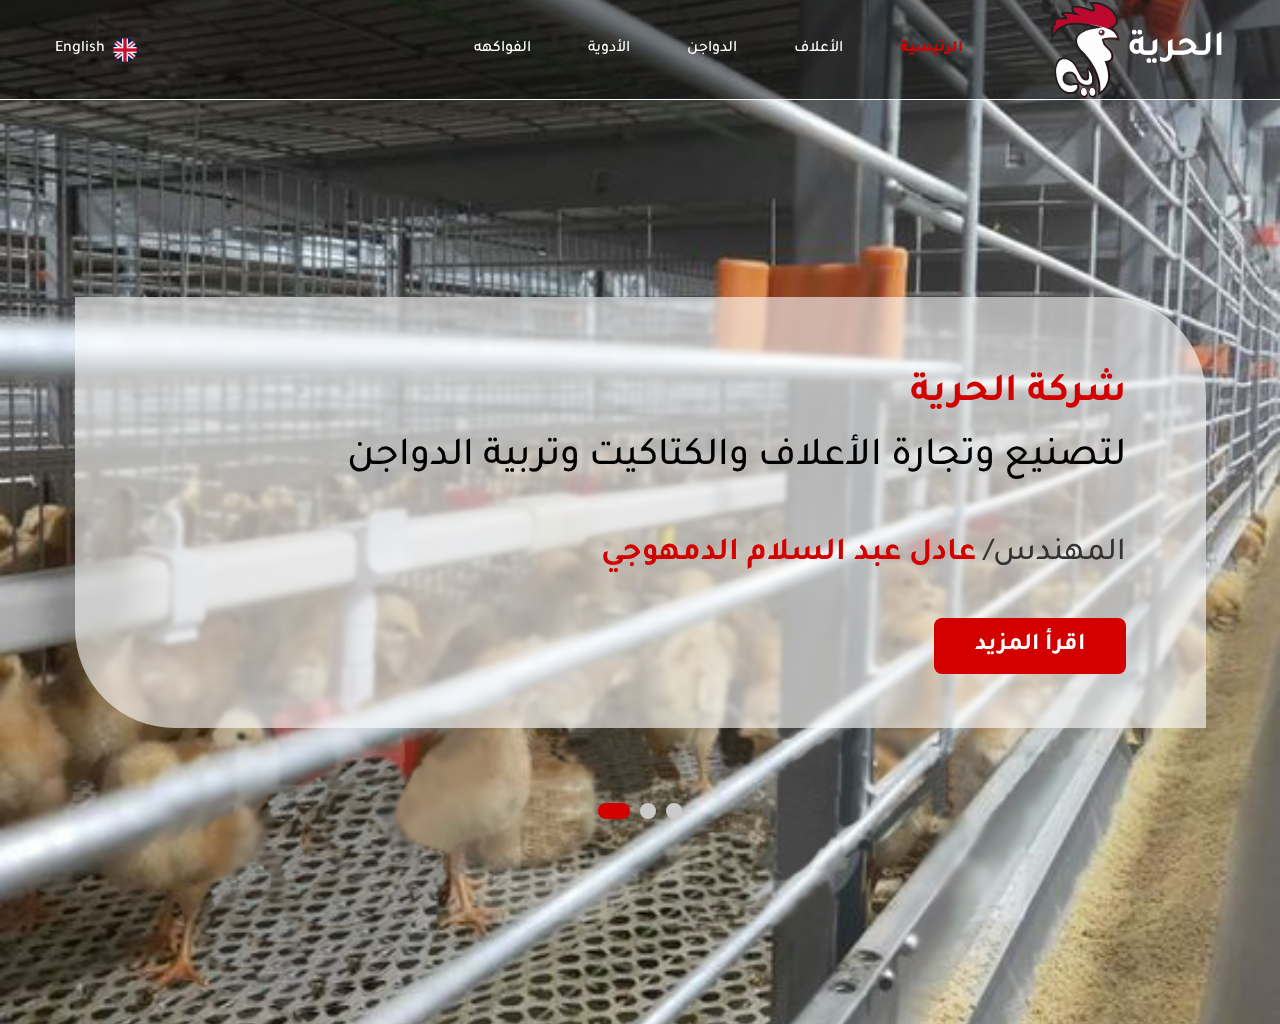
==== index.html @ 486ec157 "craeted the html css js files and build the navbar and hero section and js for hero section slider" ====
<!DOCTYPE html>
<html lang="ar" >

<head>
    <meta charset="UTF-8" />
    <meta http-equiv="X-UA-Compatible" content="IE=edge" />
    <meta name="viewport" content="width=device-width, initial-scale=1.0" />
    <link rel="stylesheet" href="style.css" />
    <link rel="stylesheet" href="index.css" />
    <title>ألحرية</title>
</head>

<body>
    <nav>
        <div class="countainer">
            <div class="nav-items">
                <div class="logo">
                    <img src="img/Logo.png" alt="" />
                </div>
                <div class="nav-links">
                    <ul>
                        <li><a href="" class="link-active">الرئيسية </a></li>
                        <li><a href="">الأعلاف</a></li>
                        <li><a href="">الدواجن</a></li>
                        <li><a href="">الأدوية</a></li>
                        <li><a href="">الفواكهه</a></li>
                    </ul>
                </div>
            </div>
            <di1v class="transelation">
                <a href="">
                    <p>English</p>
                    <img src="img/English.png" alt="" />
                </a>
            </di1v>
        </div>
    </nav>
    <main>
        <section class="hero">
            <div class="hero-slider">
                <div class="slides-container">
                    <!-- Slide 1 -->
                    <div class="slide" style="background-image: url('img/slider1.png')">
                        <div class="slide-box">
                            <div class="slide-content">
                                <h1>
                                    <span>شركة الحرية</span> لتصنيع وتجارة الأعلاف والكتاكيت
                                    وتربية الدواجن
                                </h1>
                                <p>المهندس/ <span>عادل عبد السلام الدمهوجي</span></p>
                                <a href="">
                                    <div class="hero-btn">
                                        اقرأ المزيد
                                    </div>
                                </a>
                            </div>
                        </div>
                    </div>
                    <!-- Slide 2 -->
                    <div class="slide" style="background-image: url('img/slider2.png')">
                        <div class="slide-box">
                            <div class="slide-content">
                                <h1>
                                    <span>شركة الحرية</span> لتسمين الدواجن (هدفنا أعلى جودة وأقل سعر )
                                </h1>
                                <p>المهندس/ <span>عادل عبد السلام الدمهوجي</span></p>
                                <a href="">
                                    <div class="hero-btn">
                                        اقرأ المزيد
                                    </div>
                                </a>
                            </div>
                        </div>
                    </div>
                    <!-- Slide 3 -->
                    <div class="slide" style="background-image: url('img/slider3.png')">
                        <div class="slide-box">
                            <div class="slide-content">
                                <h1>
                                    <span>شركة الحرية</span> لتصنيع أجود انواع الأعلاف على آيادي مصرية محترفة
                                </h1>
                                <p>المهندس/ <span>عادل عبد السلام الدمهوجي</span></p>
                                <a href="">
                                    <div class="hero-btn">
                                        اقرأ المزيد
                                    </div>
                                </a>
                            </div>
                        </div>
                    </div>
                </div>

                <!-- Navigation Dots -->
                <div class="navigation-dots">
                    <span class="dot" data-slide="0"></span>
                    <span class="dot" data-slide="1"></span>
                    <span class="dot" data-slide="2"></span>
                </div>
            </div>
        </section>
    </main>
    <script src="script.js"></script>
</body>

</html>
---- style.css ----
nav .countainer {
    display: flex;
    justify-content: space-between;
    align-items: center;
    padding: 0px 55px;
    height: 100px;
    background: rgba(0, 0, 0, 0.5);
    border-bottom: 1px solid #ffffff;
    width: 100%;
    height: 100px;
    position: fixed;
    top: 0;
    z-index: 9999999;
}

.nav-items {
    display: flex;
    justify-content: space-between;
    align-items: center;
    flex: 2;
}

.logo {
    direction: rtl;
    flex: 0.3;
}

.transelation {
    flex: 1;
    display: flex;
    flex-direction: row-reverse;
}

.transelation a {
    display: flex;
    justify-content: center;
    align-items: center;
    max-width: 150px;
    gap: 8px;
    flex-direction: row-reverse;
}

.transelation a img {
    width: 24px;
    height: 24px;
}

.nav-links {
    flex: 0.7;
}

.nav-links ul {
    display: flex;
    justify-content: space-around;
    align-items: center;
}

.nav-links a {
    transition: 0.3s ease;
}

.nav-links a:hover {
    color: var(--primary);
    font-weight: 800;
}

.hero-slider {
    position: relative;
    width: 100%;
    overflow: hidden;
    height: 1024px;
    direction: ltr;
}

.slides-container {
    display: flex;
    transition: transform 0.8s ease-in-out;
    height: 100%;
}

.slide {
    min-width: 100%;
    height: 100%;
    background-size: cover;
    background-position: center;
    display: flex;
    align-items: center;
    justify-content: center;
    transition: 0.8s ease-in-out;

}

.slide-box {
    position: relative;
    width: 1131px;
    height: 431px;
    background: rgba(255, 255, 255, 0.6);
    backdrop-filter: blur(2px);
    border-radius: 0px 100px 0 100px;
    transition: background-color 0.3s ease;
    direction: rtl;
}

.slide-content {
    display: flex;
    flex-direction: column;
    position: absolute;
    width: 858px;
    height: 296px;
    left: calc(50% - 858px/2 + 56.5px);
    top: calc(50% - 296px/2 - 2px);
    gap: 48px;
}

.slide-content h1 span {
    display: block;
}

.slide-content h1 {
    font-size: 40px;
    font-weight: 500;
    line-height: 64px;
}

.slide-content p {
    font-size: 32px;
    font-weight: 500;
    line-height: 32px;
}

/* Navigation Dots */
.navigation-dots {
    position: absolute;
    bottom: 20%;
    left: 50%;
    transform: translateX(-50%);
    display: flex;
    justify-content: center;
    align-items: center;
}


.dot {
    width: 16px;
    height: 16px;
    background-color: #cbcbcb;
    border-radius: 50%;
    margin: 0 5px;
    cursor: pointer;
    transition: 0.3s ease;
}

.dot.active,
.dot:hover {
    background-color: var(--primary);
}

.dot.active {
    width: 32px;
    border-radius: 14px;
}

.hero-btn {
    width: 192px;
    height: 56px;
    background: #D30000;
    border-radius: 8px;
    color: var(--second-color);
    font-family: 'Tajawal';
    font-style: normal;
    font-weight: 700;
    font-size: 24px;
    display: flex;
    justify-content: center;
    align-items: center;
}
---- index.css ----
@import url("https://fonts.googleapis.com/css2?family=Tajawal:wght@500;700;800;900&display=swap");

*,
*::before,
*::after {
    margin: 0;
    padding: 0;
    box-sizing: border-box;
}

html {
    scroll-behavior: smooth;
    -webkit-font-smoothing: antialiased;
    -moz-osx-font-smoothing: grayscale;
    text-rendering: optimizeLegibility;
    scroll-behavior: smooth;
}

body {
    font-family: "Tajawal", sans-serif;
    line-height: 1.6;
    color: #333;
    background-color: #f8f9fa;
    direction: rtl;
}

img,
picture,
video,
canvas,
svg {
    display: block;
    max-width: 100%;
}

input,
button,
textarea,
select {
    font: inherit;
}

a {
    text-decoration: none;
    color: inherit;
    font-weight: 500;
    color: var(--second-color);
}

ul,
ol {
    list-style: none;
}

/* Responsive Typography */
h1,
h2,
h3,
h4,
h5,
h6 {
    font-family: "Tajawal", sans-serif;
    font-weight: 700;
    color: #000;
}
span{
    color: #d30000;
    font-weight: 700;
}
.link-active{
    color: var(--primary);
    font-weight: 800;
}

:root {
    --main-color: #000;
    --background-color: #f4f4f4;
    --second-color: #fff;
    --primary: #d30000;
}
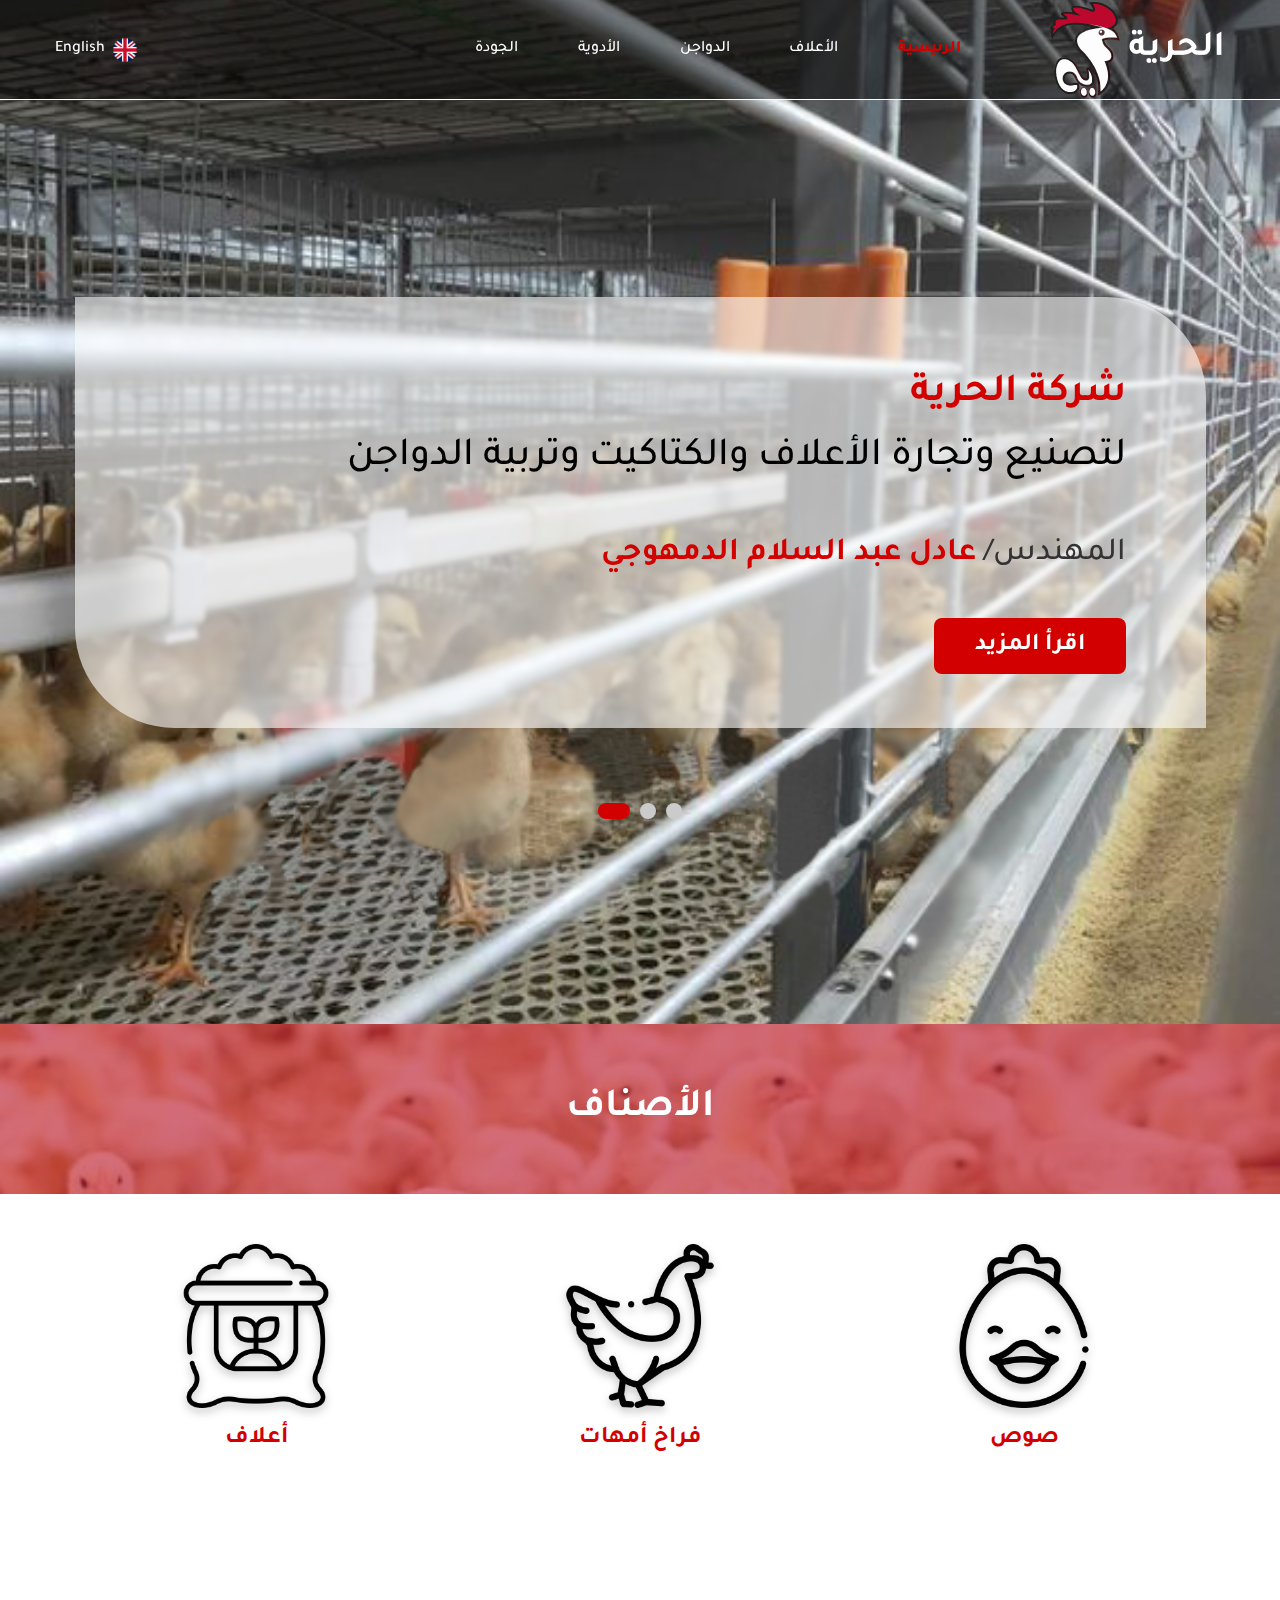
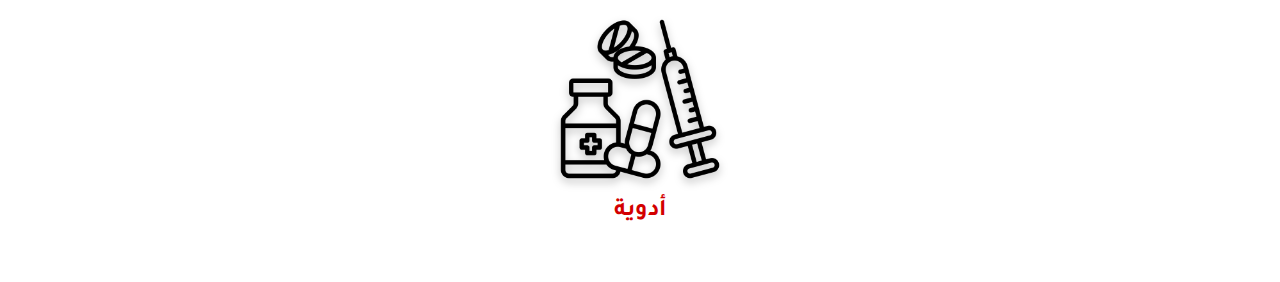
==== commit 4329062b: "the categories section" ====
--- a/index.html
+++ b/index.html
@@ -23,7 +23,7 @@
                         <li><a href="">الأعلاف</a></li>
                         <li><a href="">الدواجن</a></li>
                         <li><a href="">الأدوية</a></li>
-                        <li><a href="">الفواكهه</a></li>
+                        <li><a href="">الجودة</a></li>
                     </ul>
                 </div>
             </div>
@@ -98,6 +98,48 @@
                 </div>
             </div>
         </section>
+        <div class="categories-section">
+            <div class="categories-header">
+                <h1>الأصناف</h1>
+            </div>
+            <div class="categories-container">
+                <!-- Category 1 -->
+                <div class="category">
+                    <div class="category-icon">
+                        <!-- Example Icon SVG for Feed -->
+                        <img src="img/6374259906a1eef4ec2912832365b856.png" alt="">
+                    </div>
+                    <div class="category-text">أعلاف</div>
+                </div>
+    
+                <!-- Category 2 -->
+                <div class="category">
+                    <div class="category-icon">
+                        <!-- Example Icon SVG for Chicken -->
+                        <img src="img/e153de7c3bcd104c21f894c6bb234da0.png" alt="">
+                    </div>
+                    <div class="category-text">فراخ أمهات</div>
+                </div>
+    
+                <!-- Category 3 -->
+                <div class="category">
+                    <div class="category-icon">
+                        <!-- Example Icon SVG for Chicks -->
+                        <img src="img/4f8622d15ddcab08362cd029ca660637.png" alt="">
+                    </div>
+                    <div class="category-text">صوص</div>
+                </div>
+    
+                <!-- Category 4 -->
+                <div class="category">
+                    <div class="category-icon">
+                        <!-- Example Icon SVG for Medicine -->
+                        <img src="img/96778ac7b2484e2fd3e30d0a208a98b0.png" alt="">
+                    </div>
+                    <div class="category-text">أدوية</div>
+                </div>
+            </div>
+        </div>
     </main>
     <script src="script.js"></script>
 </body>
--- a/style.css
+++ b/style.css
@@ -87,7 +87,6 @@
     align-items: center;
     justify-content: center;
     transition: 0.8s ease-in-out;
-
 }
 
 .slide-box {
@@ -107,8 +106,8 @@
     position: absolute;
     width: 858px;
     height: 296px;
-    left: calc(50% - 858px/2 + 56.5px);
-    top: calc(50% - 296px/2 - 2px);
+    left: calc(50% - 858px / 2 + 56.5px);
+    top: calc(50% - 296px / 2 - 2px);
     gap: 48px;
 }
 
@@ -138,7 +137,6 @@
     justify-content: center;
     align-items: center;
 }
-
 
 .dot {
     width: 16px;
@@ -163,14 +161,128 @@
 .hero-btn {
     width: 192px;
     height: 56px;
-    background: #D30000;
+    background: #d30000;
     border-radius: 8px;
     color: var(--second-color);
-    font-family: 'Tajawal';
+    font-family: "Tajawal";
     font-style: normal;
     font-weight: 700;
     font-size: 24px;
     display: flex;
     justify-content: center;
     align-items: center;
+}
+
+.categories-section {
+    background-color: #fff;
+    text-align: center;
+    direction: ltr;
+}
+
+.categories-header {
+    height: 170px;
+    background-color: #b60026;
+    opacity: 0.9;
+    position: relative;
+    align-content: center;
+}
+.categories-header::before {
+    content: "";
+    position: absolute;
+    top: 0;
+    left: 0;
+    right: 0;
+    bottom: 0;
+    background-image: url('img/cfe2f84da4ddafb2a19e9e4c5f2f738a.jfif');
+    background-size: cover;
+    background-position: center;
+    opacity: 0.4; /* Adjust this value for desired opacity */
+}
+
+/* Section Title */
+.categories-section h1 {
+    font-size: 40px;
+    font-weight: 700;
+    color: var(--second-color);
+    /* Matches red text color */
+    z-index: 2;
+    position: relative;
+}
+
+/* Icons and Text Container */
+.categories-container {
+    display: flex;
+    justify-content: center;
+    align-items: center;
+    flex-wrap: wrap;
+    max-width: 100%;
+    margin: 0 auto;
+    gap: 159px;
+    padding: 50px 0;
+}
+
+/* Individual Category */
+.category {
+    margin: 0 30px;
+    text-align: center;
+    transition: transform 0.3s ease;
+    cursor: pointer;
+}
+
+/* Icon Styles */
+.category-icon img {
+    /* image 14 */
+
+    width: 164px;
+    height: 164px;
+
+    filter: drop-shadow(0px 4px 4px rgba(0, 0, 0, 0.25));
+
+    /* Inside auto layout */
+    flex: none;
+    order: 0;
+    flex-grow: 0;
+}
+
+.category-icon {
+    font-size: 4rem;
+    color: #000;
+    transition: color 0.3s ease;
+    margin-bottom: 15px;
+    width: 165px;
+    height: 161px;
+}
+
+/* Category Text */
+.category-text {
+    font-size: 1.5rem;
+    font-weight: bold;
+    color: var(--primary);
+    transition: color 0.3s ease;
+}
+
+/* Hover Effect */
+.category:hover {
+    transform: translateY(-10px);
+}
+
+.category:hover .category-icon {
+    color: var(--primary);
+    /* Icon color on hover */
+}
+
+.category:hover .category-text {
+    color: #000;
+    /* Text color on hover */
+}
+
+/* Responsive Styles */
+@media (max-width: 768px) {
+    .categories-container {
+        flex-direction: column;
+    }
+
+    .category {
+        margin-bottom: 40px;
+    }
 }--- a/index.css
+++ b/index.css
@@ -6,6 +6,7 @@
     margin: 0;
     padding: 0;
     box-sizing: border-box;
+    
 }
 
 html {
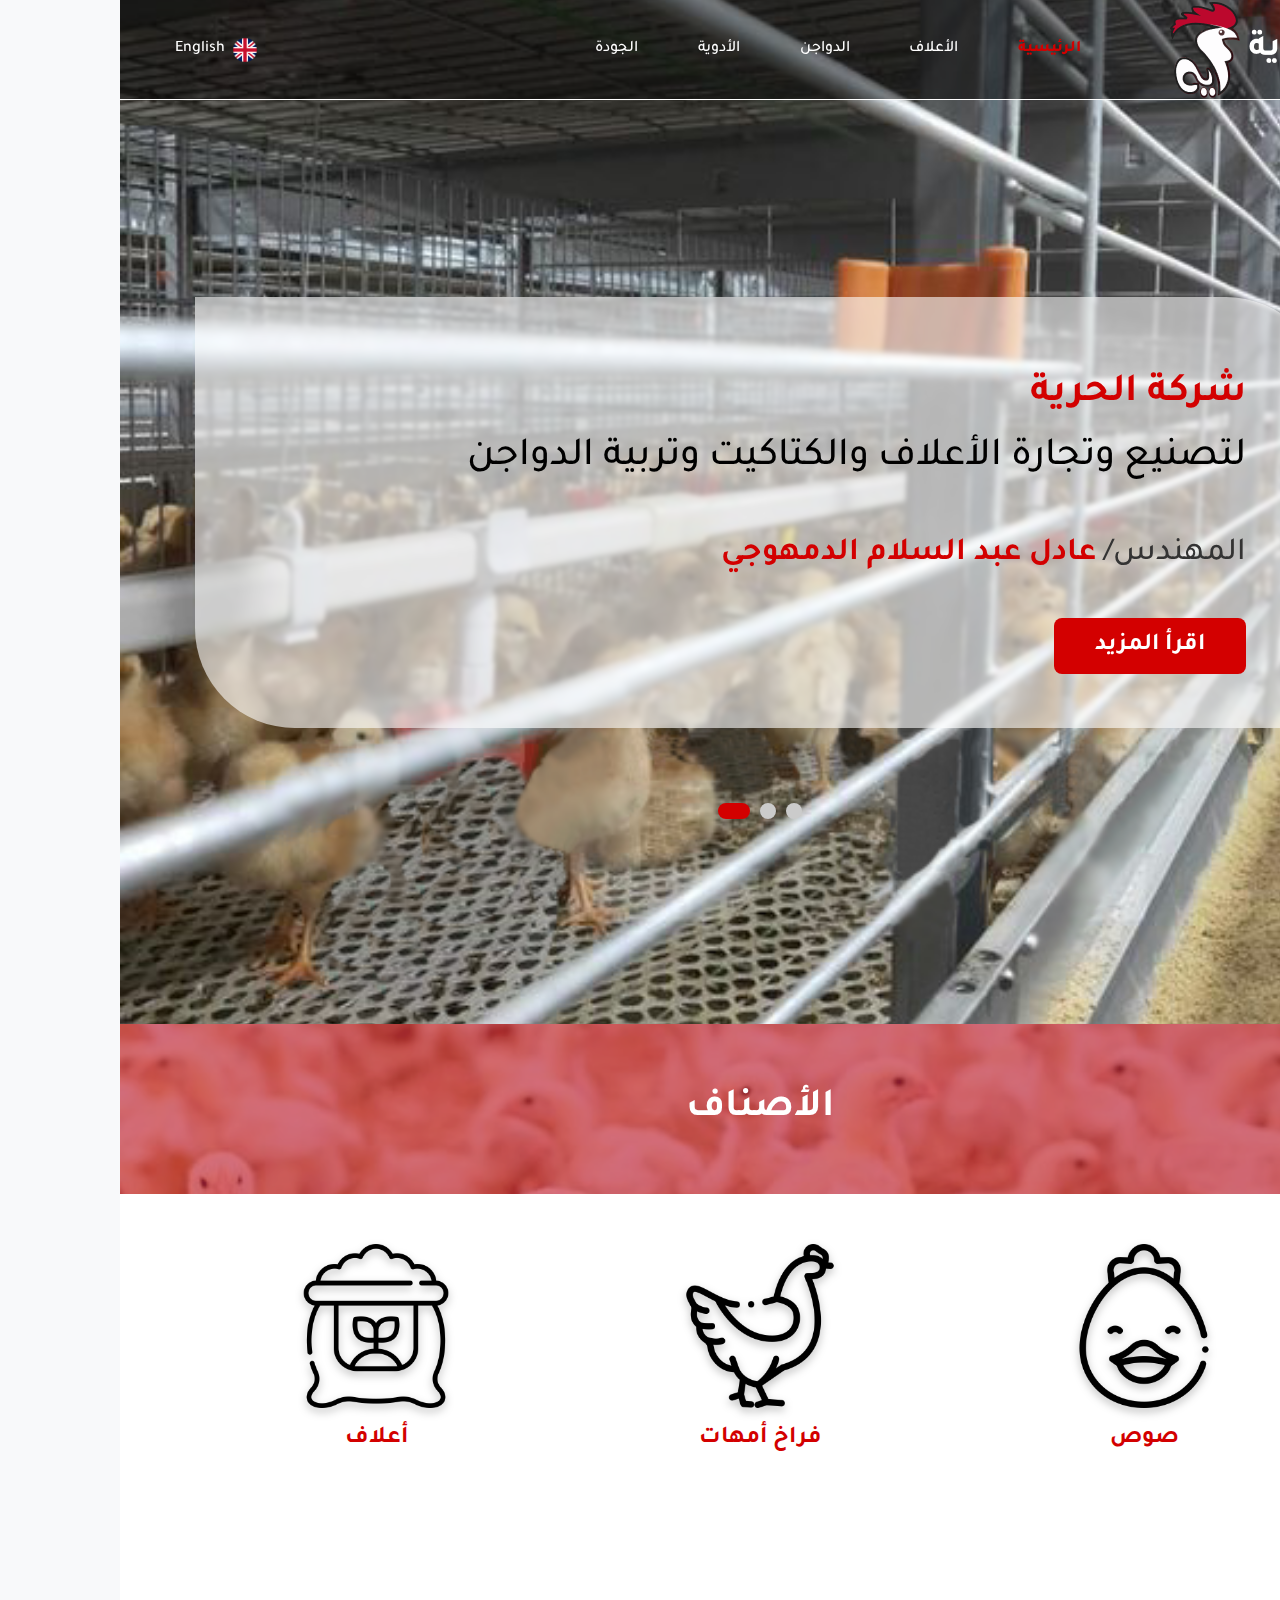
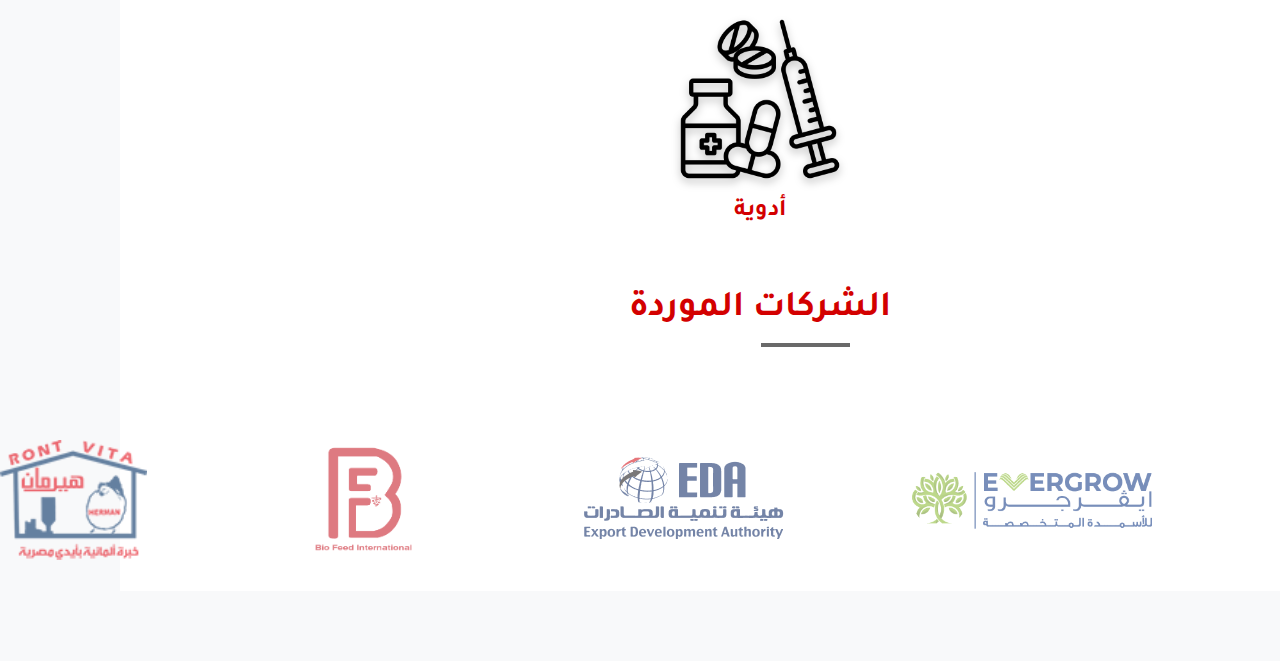
==== commit 2f2185ba: "the companys section" ====
--- a/index.html
+++ b/index.html
@@ -98,6 +98,7 @@
                 </div>
             </div>
         </section>
+        
         <div class="categories-section">
             <div class="categories-header">
                 <h1>الأصناف</h1>
@@ -140,6 +141,55 @@
                 </div>
             </div>
         </div>
+        <div class="categories-section">
+            <div class="company-header">
+                <h1>الشركات الموردة</h1>
+            </div>
+            <div class="company-container">
+                <!-- Category 1 -->
+                <div class="company">
+                    <div class="company-icon">
+                        <!-- Example Icon SVG for Feed -->
+                        <img style="min-height: 120px;" src="img/8277d2a48bc783a5a23d89637425d98b.png" alt="">
+                    </div>
+                    
+                </div>
+    
+                <!-- Category 2 -->
+                <div class="company">
+                    <div class="company-icon">
+                        <!-- Example Icon SVG for Chicken -->
+                        <img src="img/d3c099a384dbf2381eb06699354c803c.png" alt="">
+                    </div>
+                    
+                </div>
+    
+                <!-- Category 3 -->
+                <div class="company">
+                    <div class="company-icon">
+                        <!-- Example Icon SVG for Chicks -->
+                        <img src="img/logo_ar 1.png" alt="">
+                    </div>
+                    
+                </div>
+    
+                <!-- Category 4 -->
+                <div class="company">
+                    <div class="company-icon">
+                        <!-- Example Icon SVG for Medicine -->
+                        <img src="img/065203d2042426b6041d2fe7a5115855.png" alt="">
+                    </div>
+                   
+                </div>
+                <div class="company">
+                    <div class="company-icon">
+                        <!-- Example Icon SVG for Medicine -->
+                        <img src="img/e51b3917b94eac0ab34fbb7691c5ce87.png" alt="">
+                    </div>
+                   
+                </div>
+            </div>
+        </div>
     </main>
     <script src="script.js"></script>
 </body>
--- a/style.css
+++ b/style.css
@@ -186,6 +186,7 @@
     position: relative;
     align-content: center;
 }
+
 .categories-header::before {
     content: "";
     position: absolute;
@@ -196,7 +197,8 @@
     background-image: url('img/cfe2f84da4ddafb2a19e9e4c5f2f738a.jfif');
     background-size: cover;
     background-position: center;
-    opacity: 0.4; /* Adjust this value for desired opacity */
+    opacity: 0.4;
+    /* Adjust this value for desired opacity */
 }
 
 /* Section Title */
@@ -285,4 +287,56 @@
     .category {
         margin-bottom: 40px;
     }
+}
+
+.company-container {
+    display: flex;
+    flex-direction: row;
+    align-items: center;
+    justify-content: center;
+    height: 182px;
+    gap: 68px;
+    margin: 70px;
+}
+
+.company {
+    margin: 0 30px;
+    text-align: center;
+    transition: 0.3s ease;
+    cursor: pointer;
+    opacity: .6;
+}
+
+.company-header {
+    position: relative;
+    
+}
+
+.company-header h1 {
+    color: var(--primary);
+    font-size: 36px;
+    font-weight: 700;
+}
+
+.company-header::before {
+    content: '';
+    position: absolute;
+    width: 89px;
+    height: 4px;
+    bottom: -13%;
+    right: 43%;
+    background-color: #696969;
+    transition: .3s ;
+}
+.company-header:hover.company-header::before{
+    right: 52%;
+}
+.company-icon img {
+    max-width: 240px;
+    max-height: 180px;
+}
+
+.company:hover {
+    opacity: 1;
+    transform: translateY(-10px);
 }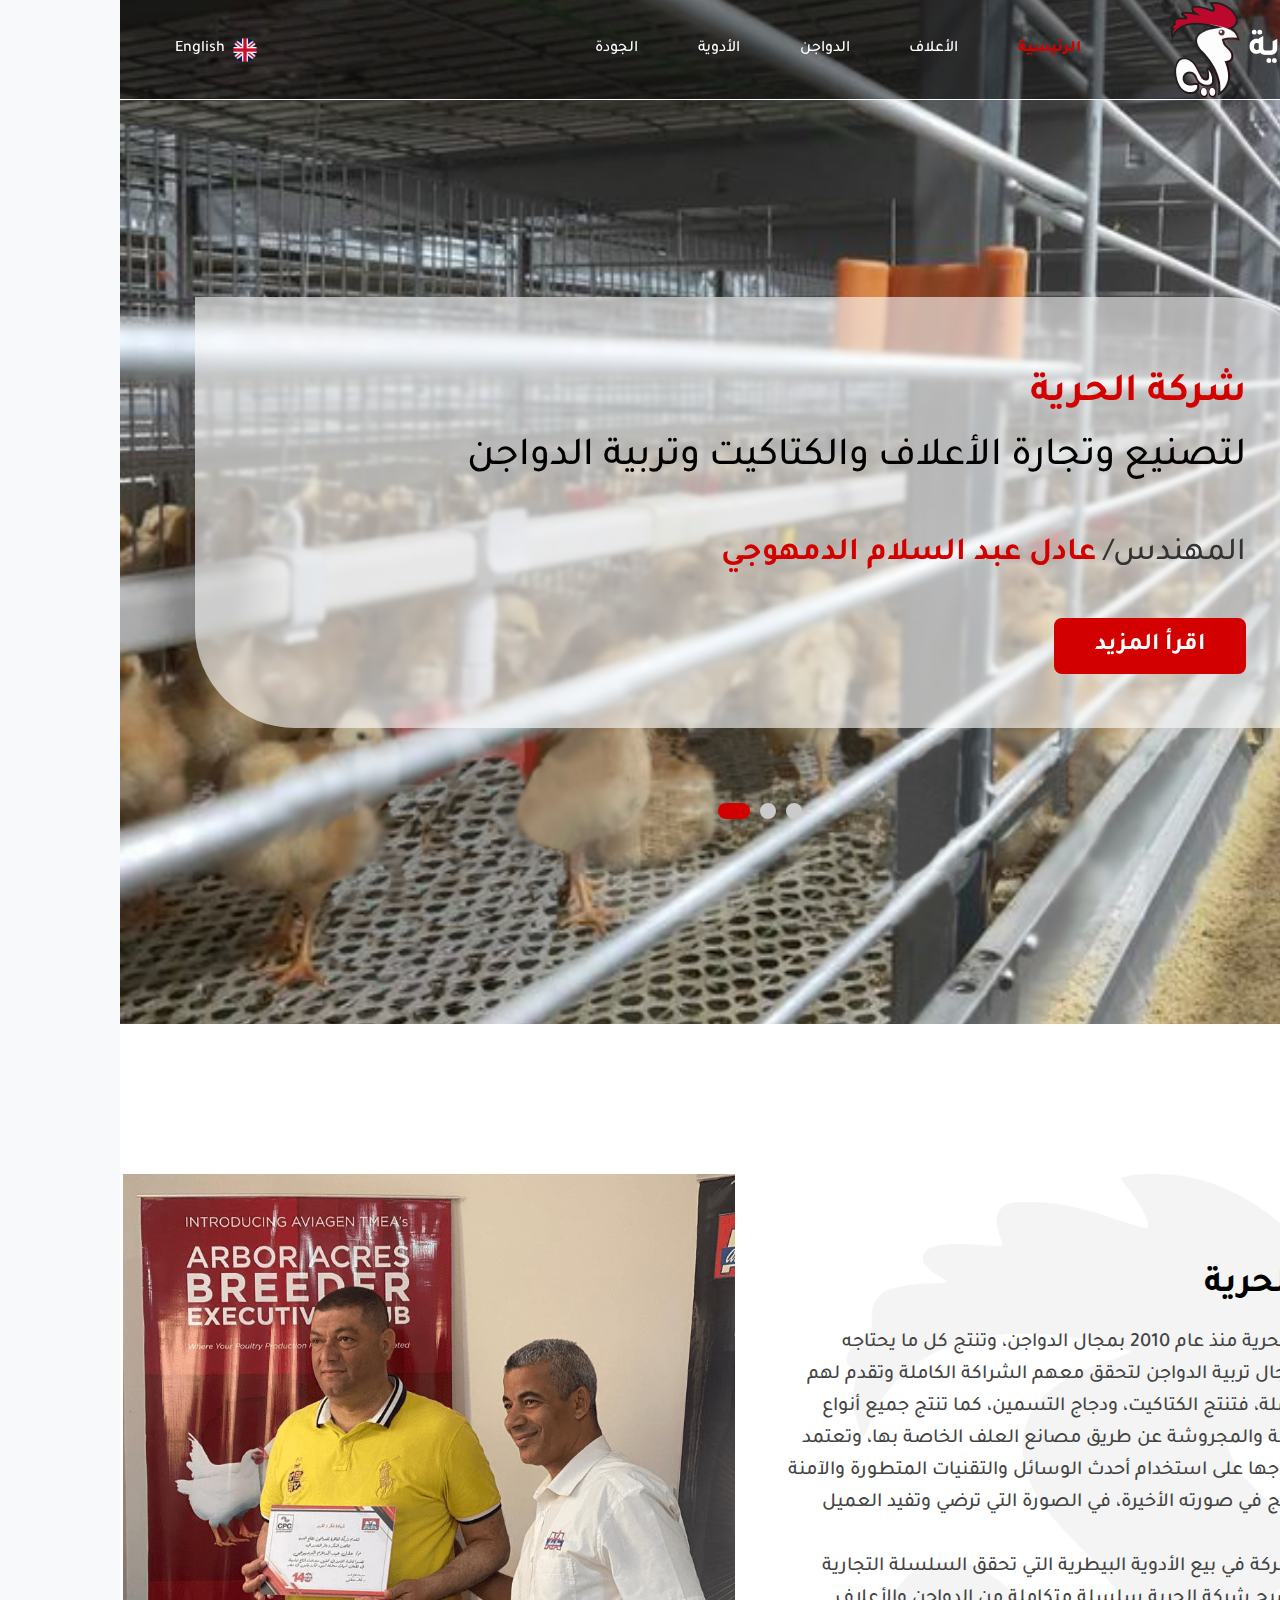
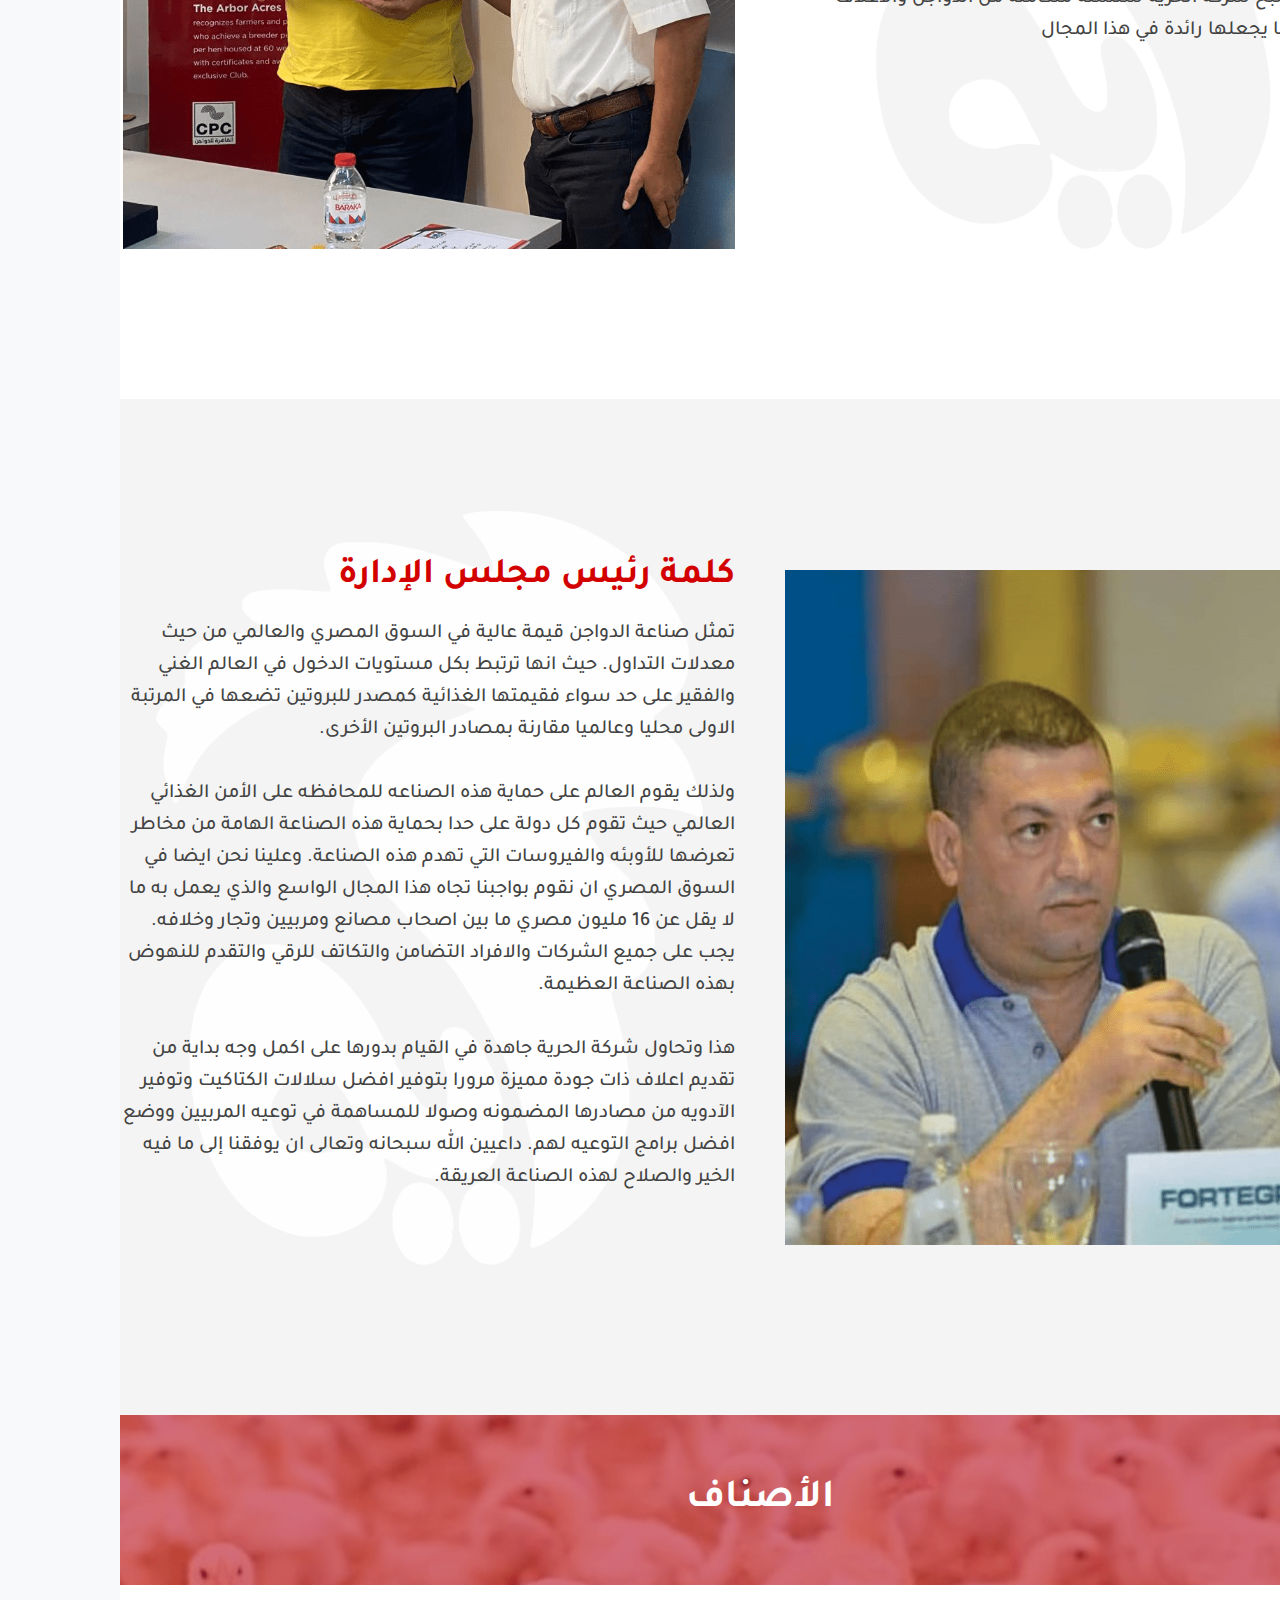
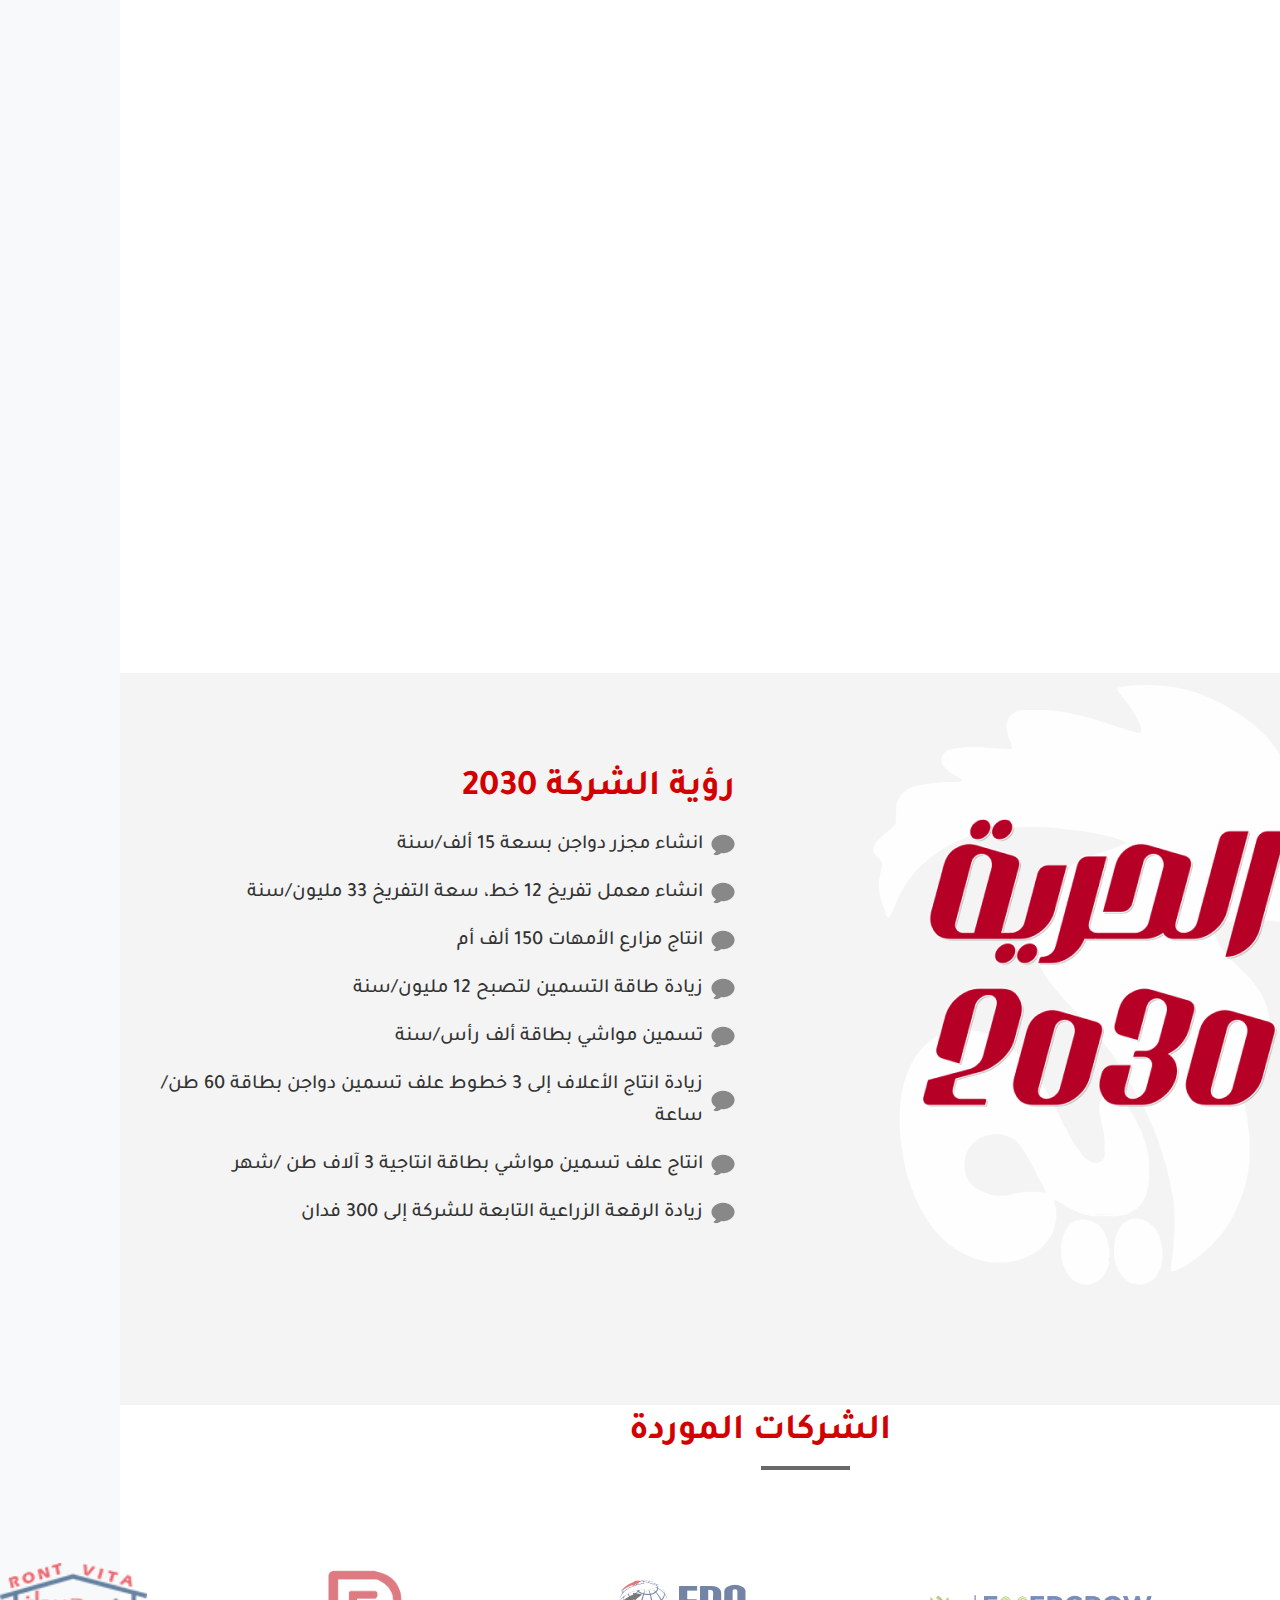
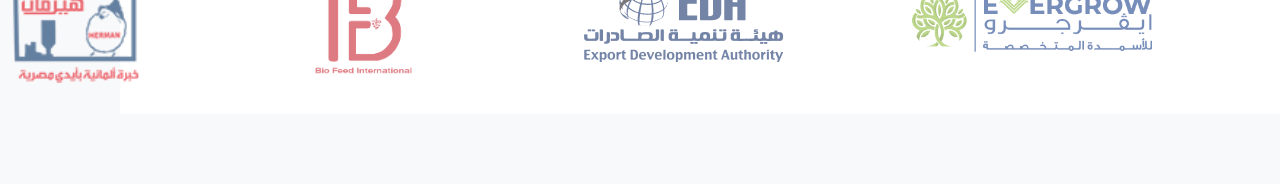
==== commit 143162be: "Update README with project information" ====
--- a/index.html
+++ b/index.html
@@ -1,5 +1,5 @@
 <!DOCTYPE html>
-<html lang="ar" >
+<html lang="ar">
 
 <head>
     <meta charset="UTF-8" />
@@ -49,9 +49,7 @@
                                 </h1>
                                 <p>المهندس/ <span>عادل عبد السلام الدمهوجي</span></p>
                                 <a href="">
-                                    <div class="hero-btn">
-                                        اقرأ المزيد
-                                    </div>
+                                    <div class="hero-btn">اقرأ المزيد</div>
                                 </a>
                             </div>
                         </div>
@@ -61,13 +59,12 @@
                         <div class="slide-box">
                             <div class="slide-content">
                                 <h1>
-                                    <span>شركة الحرية</span> لتسمين الدواجن (هدفنا أعلى جودة وأقل سعر )
+                                    <span>شركة الحرية</span> لتسمين الدواجن (هدفنا أعلى جودة
+                                    وأقل سعر )
                                 </h1>
                                 <p>المهندس/ <span>عادل عبد السلام الدمهوجي</span></p>
                                 <a href="">
-                                    <div class="hero-btn">
-                                        اقرأ المزيد
-                                    </div>
+                                    <div class="hero-btn">اقرأ المزيد</div>
                                 </a>
                             </div>
                         </div>
@@ -77,13 +74,12 @@
                         <div class="slide-box">
                             <div class="slide-content">
                                 <h1>
-                                    <span>شركة الحرية</span> لتصنيع أجود انواع الأعلاف على آيادي مصرية محترفة
+                                    <span>شركة الحرية</span> لتصنيع أجود انواع الأعلاف على آيادي
+                                    مصرية محترفة
                                 </h1>
                                 <p>المهندس/ <span>عادل عبد السلام الدمهوجي</span></p>
                                 <a href="">
-                                    <div class="hero-btn">
-                                        اقرأ المزيد
-                                    </div>
+                                    <div class="hero-btn">اقرأ المزيد</div>
                                 </a>
                             </div>
                         </div>
@@ -98,7 +94,67 @@
                 </div>
             </div>
         </section>
-        
+        <section class="about">
+            <div class="about-main">
+                <div class="about-text">
+                    <div class="main-text">
+                        <h3>من نحن</h3>
+                        <h1>شركة الحرية</h1>
+                        <p>
+                            تعمل شركة الحرية منذ عام 2010 بمجال الدواجن، وتنتج كل ما يحتاجه
+                            عملائها في مجال تربية الدواجن لتحقق معهم الشراكة الكاملة وتقدم
+                            لهم الخدمة المتكاملة، فتنتج الكتاكيت، ودجاج التسمين، كما تنتج
+                            جميع أنواع الأعلاف المحببة والمجروشة عن طريق مصانع العلف الخاصة
+                            بها، وتعتمد الشركة في إنتاجها على استخدام أحدث الوسائل والتقنيات
+                            المتطورة والآمنة لكي يخرج المنتج في صورته الأخيرة، في الصورة
+                            التي ترضي وتفيد العميل
+                            <br /><br />
+                            كما تعمل الشركة في بيع الأدوية البيطرية التي تحقق السلسلة
+                            التجارية المتكاملة، لتصبح شركة الحرية سلسلة متكاملة من الدواجن
+                            والأعلاف والأدوية وهو ما يجعلها رائدة في هذا المجال
+                        </p>
+                    </div>
+                </div>
+                <div class="card">
+                    <img class="image" src="img/eec6800b18113b707627be37713e86dc.png" alt="about1" />
+                </div>
+            </div>
+        </section>
+        <section class="about" style="background-color: #f4f4f4">
+            <div class="about-main" style="flex-direction: row-reverse">
+                <div class="about-text" style="
+              margin-top: -38px;
+              background-image: url('img/Group\ 6.png');
+              height: 754px;
+            ">
+                    <div class="main-text" style="margin-top: 38px; height: 644px">
+                        <h1 style="color: var(--primary)">كلمة رئيس مجلس الإدارة</h1>
+                        <p>
+                            تمثل صناعة الدواجن قيمة عالية في السوق المصري والعالمي من حيث
+                            معدلات التداول. حيث انها ترتبط بكل مستويات الدخول في العالم
+                            الغني والفقير على حد سواء فقيمتها الغذائية كمصدر للبروتين تضعها
+                            في المرتبة الاولى محليا وعالميا مقارنة بمصادر البروتين الأخرى.
+                            <br /><br />ولذلك يقوم العالم على حماية هذه الصناعه للمحافظه على
+                            الأمن الغذائي العالمي حيث تقوم كل دولة على حدا بحماية هذه
+                            الصناعة الهامة من مخاطر تعرضها للأوبئه والفيروسات التي تهدم هذه
+                            الصناعة. وعلينا نحن ايضا في السوق المصري ان نقوم بواجبنا تجاه
+                            هذا المجال الواسع والذي يعمل به ما لا يقل عن 16 مليون مصري ما
+                            بين اصحاب مصانع ومربيين وتجار وخلافه. يجب على جميع الشركات
+                            والافراد التضامن والتكاتف للرقي والتقدم للنهوض بهذه الصناعة
+                            العظيمة. <br /><br />
+                            هذا وتحاول شركة الحرية جاهدة في القيام بدورها على اكمل وجه بداية
+                            من تقديم اعلاف ذات جودة مميزة مرورا بتوفير افضل سلالات الكتاكيت
+                            وتوفير الآدويه من مصادرها المضمونه وصولا للمساهمة في توعيه
+                            المربيين ووضع افضل برامج التوعيه لهم. داعيين الله سبحانه وتعالى
+                            ان يوفقنا إلى ما فيه الخير والصلاح لهذه الصناعة العريقة.
+                        </p>
+                    </div>
+                </div>
+                <div class="card">
+                    <img class="image" src="img/86d15705839d1cd94c7b15b4279c92bb.png" alt="about1" />
+                </div>
+            </div>
+        </section>
         <div class="categories-section">
             <div class="categories-header">
                 <h1>الأصناف</h1>
@@ -108,39 +164,92 @@
                 <div class="category">
                     <div class="category-icon">
                         <!-- Example Icon SVG for Feed -->
-                        <img src="img/6374259906a1eef4ec2912832365b856.png" alt="">
+                        <img src="img/6374259906a1eef4ec2912832365b856.png" alt="" />
                     </div>
                     <div class="category-text">أعلاف</div>
                 </div>
-    
+
                 <!-- Category 2 -->
                 <div class="category">
                     <div class="category-icon">
                         <!-- Example Icon SVG for Chicken -->
-                        <img src="img/e153de7c3bcd104c21f894c6bb234da0.png" alt="">
+                        <img src="img/e153de7c3bcd104c21f894c6bb234da0.png" alt="" />
                     </div>
                     <div class="category-text">فراخ أمهات</div>
                 </div>
-    
+
                 <!-- Category 3 -->
                 <div class="category">
                     <div class="category-icon">
                         <!-- Example Icon SVG for Chicks -->
-                        <img src="img/4f8622d15ddcab08362cd029ca660637.png" alt="">
+                        <img src="img/4f8622d15ddcab08362cd029ca660637.png" alt="" />
                     </div>
                     <div class="category-text">صوص</div>
                 </div>
-    
+
                 <!-- Category 4 -->
                 <div class="category">
                     <div class="category-icon">
                         <!-- Example Icon SVG for Medicine -->
-                        <img src="img/96778ac7b2484e2fd3e30d0a208a98b0.png" alt="">
+                        <img src="img/96778ac7b2484e2fd3e30d0a208a98b0.png" alt="" />
                     </div>
                     <div class="category-text">أدوية</div>
                 </div>
             </div>
         </div>
+        <section class="about" style="background-color: #f4f4f4;padding: 50px 0 0 0;">
+            <div class="about-main" style="flex-direction: row-reverse">
+                <div class="ourview-text" >
+                    <div class="main-text" style="margin-top: 38px; height: 644px">
+                        <h1 style="color: var(--primary)">رؤية الشركة 2030</h1>
+                        <ul>
+                            <li>
+                                <img src="img/2559797_media_message_network_social_icon.png" alt="" />
+                                <p>انشاء مجزر دواجن بسعة 15 ألف/سنة</p>
+                            </li>
+                            <li>
+                                <img src="img/2559797_media_message_network_social_icon.png" alt="" />
+                                <p>انشاء معمل تفريخ 12 خط، سعة التفريخ 33 مليون/سنة </p>
+                            </li>
+                            <li>
+                                <img src="img/2559797_media_message_network_social_icon.png" alt="" />
+                                <p>انتاج مزارع الأمهات 150 ألف أم</p>
+                            </li>
+                            <li>
+                                <img src="img/2559797_media_message_network_social_icon.png" alt="" />
+                                <p>زيادة طاقة التسمين لتصبح 12 مليون/سنة</p>
+                            </li>
+                            <li>
+                                <img src="img/2559797_media_message_network_social_icon.png" alt="" />
+                                <p>تسمين مواشي بطاقة ألف رأس/سنة</p>
+                            </li>
+                            <li>
+                                <img src="img/2559797_media_message_network_social_icon.png" alt="" />
+                                <p>زيادة انتاج الأعلاف إلى 3 خطوط علف تسمين دواجن بطاقة 60 طن/ساعة</p>
+                            </li>
+                            <li>
+                                <img src="img/2559797_media_message_network_social_icon.png" alt="" />
+                                <p>انتاج علف تسمين مواشي بطاقة انتاجية 3 آلاف طن /شهر</p>
+                            </li>
+                            <li>
+                                <img src="img/2559797_media_message_network_social_icon.png" alt="" />
+                                <p>زيادة الرقعة الزراعية التابعة للشركة إلى 300 فدان</p>
+                            </li>
+                        </ul>
+                    </div>
+                </div>
+                <div class="card" style="
+                margin-top: -38px;
+                background-image: url('img/Group\ 6.png');
+                height: 600px;
+                background-repeat: no-repeat;
+                background-size: contain;
+                background-position: center;
+                ">
+                    <img class="image" src="img/Frame 3762.png" style="height: 389px" alt="about1" />
+                </div>
+            </div>
+        </section>
         <div class="categories-section">
             <div class="company-header">
                 <h1>الشركات الموردة</h1>
@@ -150,43 +259,38 @@
                 <div class="company">
                     <div class="company-icon">
                         <!-- Example Icon SVG for Feed -->
-                        <img style="min-height: 120px;" src="img/8277d2a48bc783a5a23d89637425d98b.png" alt="">
-                    </div>
-                    
-                </div>
-    
+                        <img style="min-height: 120px" src="img/8277d2a48bc783a5a23d89637425d98b.png" alt="" />
+                    </div>
+                </div>
+
                 <!-- Category 2 -->
                 <div class="company">
                     <div class="company-icon">
                         <!-- Example Icon SVG for Chicken -->
-                        <img src="img/d3c099a384dbf2381eb06699354c803c.png" alt="">
-                    </div>
-                    
-                </div>
-    
+                        <img src="img/d3c099a384dbf2381eb06699354c803c.png" alt="" />
+                    </div>
+                </div>
+
                 <!-- Category 3 -->
                 <div class="company">
                     <div class="company-icon">
                         <!-- Example Icon SVG for Chicks -->
-                        <img src="img/logo_ar 1.png" alt="">
-                    </div>
-                    
-                </div>
-    
+                        <img src="img/logo_ar 1.png" alt="" />
+                    </div>
+                </div>
+
                 <!-- Category 4 -->
                 <div class="company">
                     <div class="company-icon">
                         <!-- Example Icon SVG for Medicine -->
-                        <img src="img/065203d2042426b6041d2fe7a5115855.png" alt="">
-                    </div>
-                   
+                        <img src="img/065203d2042426b6041d2fe7a5115855.png" alt="" />
+                    </div>
                 </div>
                 <div class="company">
                     <div class="company-icon">
                         <!-- Example Icon SVG for Medicine -->
-                        <img src="img/e51b3917b94eac0ab34fbb7691c5ce87.png" alt="">
-                    </div>
-                   
+                        <img src="img/e51b3917b94eac0ab34fbb7691c5ce87.png" alt="" />
+                    </div>
                 </div>
             </div>
         </div>
--- a/style.css
+++ b/style.css
@@ -1,342 +1,440 @@
 nav .countainer {
-    display: flex;
-    justify-content: space-between;
-    align-items: center;
-    padding: 0px 55px;
-    height: 100px;
-    background: rgba(0, 0, 0, 0.5);
-    border-bottom: 1px solid #ffffff;
-    width: 100%;
-    height: 100px;
-    position: fixed;
-    top: 0;
-    z-index: 9999999;
+  display: flex;
+  justify-content: space-between;
+  align-items: center;
+  padding: 0px 55px;
+  height: 100px;
+  background: rgba(0, 0, 0, 0.5);
+  border-bottom: 1px solid #ffffff;
+  width: 100%;
+  height: 100px;
+  position: fixed;
+  top: 0;
+  z-index: 9999999;
 }
 
 .nav-items {
-    display: flex;
-    justify-content: space-between;
-    align-items: center;
-    flex: 2;
+  display: flex;
+  justify-content: space-between;
+  align-items: center;
+  flex: 2;
 }
 
 .logo {
-    direction: rtl;
-    flex: 0.3;
+  direction: rtl;
+  flex: 0.3;
 }
 
 .transelation {
-    flex: 1;
-    display: flex;
-    flex-direction: row-reverse;
+  flex: 1;
+  display: flex;
+  flex-direction: row-reverse;
 }
 
 .transelation a {
-    display: flex;
-    justify-content: center;
-    align-items: center;
-    max-width: 150px;
-    gap: 8px;
-    flex-direction: row-reverse;
+  display: flex;
+  justify-content: center;
+  align-items: center;
+  max-width: 150px;
+  gap: 8px;
+  flex-direction: row-reverse;
 }
 
 .transelation a img {
-    width: 24px;
-    height: 24px;
+  width: 24px;
+  height: 24px;
 }
 
 .nav-links {
-    flex: 0.7;
+  flex: 0.7;
 }
 
 .nav-links ul {
-    display: flex;
-    justify-content: space-around;
-    align-items: center;
+  display: flex;
+  justify-content: space-around;
+  align-items: center;
 }
 
 .nav-links a {
-    transition: 0.3s ease;
+  transition: 0.3s ease;
 }
 
 .nav-links a:hover {
-    color: var(--primary);
-    font-weight: 800;
+  color: var(--primary);
+  font-weight: 800;
 }
 
 .hero-slider {
-    position: relative;
-    width: 100%;
-    overflow: hidden;
-    height: 1024px;
-    direction: ltr;
+  position: relative;
+  width: 100%;
+  overflow: hidden;
+  height: 1024px;
+  direction: ltr;
 }
 
 .slides-container {
-    display: flex;
-    transition: transform 0.8s ease-in-out;
-    height: 100%;
+  display: flex;
+  transition: transform 0.8s ease-in-out;
+  height: 100%;
 }
 
 .slide {
-    min-width: 100%;
-    height: 100%;
-    background-size: cover;
-    background-position: center;
-    display: flex;
-    align-items: center;
-    justify-content: center;
-    transition: 0.8s ease-in-out;
+  min-width: 100%;
+  height: 100%;
+  background-size: cover;
+  background-position: center;
+  display: flex;
+  align-items: center;
+  justify-content: center;
+  transition: 0.8s ease-in-out;
 }
 
 .slide-box {
-    position: relative;
-    width: 1131px;
-    height: 431px;
-    background: rgba(255, 255, 255, 0.6);
-    backdrop-filter: blur(2px);
-    border-radius: 0px 100px 0 100px;
-    transition: background-color 0.3s ease;
-    direction: rtl;
+  position: relative;
+  width: 1131px;
+  height: 431px;
+  background: rgba(255, 255, 255, 0.6);
+  backdrop-filter: blur(2px);
+  border-radius: 0px 100px 0 100px;
+  transition: background-color 0.3s ease;
+  direction: rtl;
 }
 
 .slide-content {
-    display: flex;
-    flex-direction: column;
-    position: absolute;
-    width: 858px;
-    height: 296px;
-    left: calc(50% - 858px / 2 + 56.5px);
-    top: calc(50% - 296px / 2 - 2px);
-    gap: 48px;
+  display: flex;
+  flex-direction: column;
+  position: absolute;
+  width: 858px;
+  height: 296px;
+  left: calc(50% - 858px / 2 + 56.5px);
+  top: calc(50% - 296px / 2 - 2px);
+  gap: 48px;
 }
 
 .slide-content h1 span {
-    display: block;
+  display: block;
 }
 
 .slide-content h1 {
-    font-size: 40px;
-    font-weight: 500;
-    line-height: 64px;
+  font-size: 40px;
+  font-weight: 500;
+  line-height: 64px;
 }
 
 .slide-content p {
-    font-size: 32px;
-    font-weight: 500;
-    line-height: 32px;
+  font-size: 32px;
+  font-weight: 500;
+  line-height: 32px;
 }
 
 /* Navigation Dots */
 .navigation-dots {
-    position: absolute;
-    bottom: 20%;
-    left: 50%;
-    transform: translateX(-50%);
-    display: flex;
-    justify-content: center;
-    align-items: center;
+  position: absolute;
+  bottom: 20%;
+  left: 50%;
+  transform: translateX(-50%);
+  display: flex;
+  justify-content: center;
+  align-items: center;
 }
 
 .dot {
-    width: 16px;
-    height: 16px;
-    background-color: #cbcbcb;
-    border-radius: 50%;
-    margin: 0 5px;
-    cursor: pointer;
-    transition: 0.3s ease;
+  width: 16px;
+  height: 16px;
+  background-color: #cbcbcb;
+  border-radius: 50%;
+  margin: 0 5px;
+  cursor: pointer;
+  transition: 0.3s ease;
 }
 
 .dot.active,
 .dot:hover {
-    background-color: var(--primary);
+  background-color: var(--primary);
 }
 
 .dot.active {
-    width: 32px;
-    border-radius: 14px;
+  width: 32px;
+  border-radius: 14px;
 }
 
 .hero-btn {
-    width: 192px;
-    height: 56px;
-    background: #d30000;
-    border-radius: 8px;
-    color: var(--second-color);
-    font-family: "Tajawal";
-    font-style: normal;
-    font-weight: 700;
-    font-size: 24px;
-    display: flex;
-    justify-content: center;
-    align-items: center;
-}
+  width: 192px;
+  height: 56px;
+  background: #d30000;
+  border-radius: 8px;
+  color: var(--second-color);
+  font-family: "Tajawal";
+  font-style: normal;
+  font-weight: 700;
+  font-size: 24px;
+  display: flex;
+  justify-content: center;
+  align-items: center;
+}
+.about{
+  width: 100%;
+  padding: 40px 0;
+  display: flex;
+  justify-content: center;
+  padding: 150px 0;
+  background-color: var(--second-color);
+}
+
+
+
+
+.card{
+  align-content: center;
+}
+.card img{
+  width: 612px;
+  height: 675px;
+}
+.about-main {
+  width: 1380px;
+  display: flex;
+  
+  justify-content: space-around;
+  gap: 43px;
+}
+.about-text{
+  background-size: contain;
+  position: relative;
+  background-image: url('img/Group\ 5.png');
+  background-repeat: no-repeat;
+  background-position: center;
+}
+.main-text{
+  margin-top: 41px;
+  width: 612px;
+  display: flex;
+    flex-direction: column;
+    gap: 11px;
+
+}
+.about-text h3 {
+  color: var(--primary);
+  font-size: 20px;
+}
+.about-text h1 {
+  font-weight: 700;
+  font-size: 36px;
+  color: var(--main-color);
+}
+.about-text p {
+  color: #434343;
+  font-size: 20px;
+  line-height: 32px;
+  font-weight: 500;
+}
+/* Frame 3755 */
+
+/* Auto layout */
 
 .categories-section {
-    background-color: #fff;
-    text-align: center;
-    direction: ltr;
+  background-color: #fff;
+  text-align: center;
+  direction: ltr;
 }
 
 .categories-header {
-    height: 170px;
-    background-color: #b60026;
-    opacity: 0.9;
-    position: relative;
-    align-content: center;
+  height: 170px;
+  background-color: #b60026;
+  opacity: 0.9;
+  position: relative;
+  align-content: center;
 }
 
 .categories-header::before {
-    content: "";
-    position: absolute;
-    top: 0;
-    left: 0;
-    right: 0;
-    bottom: 0;
-    background-image: url('img/cfe2f84da4ddafb2a19e9e4c5f2f738a.jfif');
-    background-size: cover;
-    background-position: center;
-    opacity: 0.4;
-    /* Adjust this value for desired opacity */
+  content: "";
+  position: absolute;
+  top: 0;
+  left: 0;
+  right: 0;
+  bottom: 0;
+  background-image: url("img/cfe2f84da4ddafb2a19e9e4c5f2f738a.png");
+  background-size: cover;
+  background-position: center;
+  opacity: 0.4;
+  /* Adjust this value for desired opacity */
 }
 
 /* Section Title */
 .categories-section h1 {
-    font-size: 40px;
-    font-weight: 700;
-    color: var(--second-color);
-    /* Matches red text color */
-    z-index: 2;
-    position: relative;
+  font-size: 40px;
+  font-weight: 700;
+  color: var(--second-color);
+  /* Matches red text color */
+  z-index: 2;
+  position: relative;
 }
 
 /* Icons and Text Container */
 .categories-container {
-    display: flex;
-    justify-content: center;
-    align-items: center;
-    flex-wrap: wrap;
-    max-width: 100%;
-    margin: 0 auto;
-    gap: 159px;
-    padding: 50px 0;
+  display: flex;
+  justify-content: center;
+  align-items: center;
+  flex-wrap: wrap;
+  max-width: 100%;
+  margin: 0 auto;
+  gap: 159px;
+  padding: 50px 0;
 }
 
 /* Individual Category */
 .category {
-    margin: 0 30px;
-    text-align: center;
-    transition: transform 0.3s ease;
-    cursor: pointer;
-}
-
+  margin: 0 30px;
+  text-align: center;
+  transition: transform 0.3s ease;
+  cursor: pointer;
+  opacity: 0;
+  transition: .6s ease-out both;
+  transition: transform .3s ease;
+}
+.visible {
+    -webkit-animation-name: fadeIn;
+    animation-name: fadeIn;
+    -webkit-animation-duration: 1s;
+    animation-duration: 1s;
+    -webkit-animation-fill-mode: both;
+    animation-fill-mode: both;
+    }
+    @-webkit-keyframes fadeIn {
+    0% {opacity: 0;}
+    100% {opacity: 1;}
+    }
+    @keyframes fadeIn {
+    0% {opacity: 0;}
+    100% {opacity: 1;}
+    } 
 /* Icon Styles */
 .category-icon img {
-    /* image 14 */
-
-    width: 164px;
-    height: 164px;
-
-    filter: drop-shadow(0px 4px 4px rgba(0, 0, 0, 0.25));
-
-    /* Inside auto layout */
-    flex: none;
-    order: 0;
-    flex-grow: 0;
+  /* image 14 */
+
+  width: 164px;
+  height: 164px;
+
+  filter: drop-shadow(0px 4px 4px rgba(0, 0, 0, 0.25));
+
+  /* Inside auto layout */
+  flex: none;
+  order: 0;
+  flex-grow: 0;
 }
 
 .category-icon {
-    font-size: 4rem;
-    color: #000;
-    transition: color 0.3s ease;
-    margin-bottom: 15px;
-    width: 165px;
-    height: 161px;
+  font-size: 4rem;
+  color: #000;
+  transition: color 0.3s ease;
+  margin-bottom: 15px;
+  width: 165px;
+  height: 161px;
 }
 
 /* Category Text */
 .category-text {
-    font-size: 1.5rem;
-    font-weight: bold;
-    color: var(--primary);
-    transition: color 0.3s ease;
+  font-size: 1.5rem;
+  font-weight: bold;
+  color: var(--primary);
+  transition: color 0.3s ease;
 }
 
 /* Hover Effect */
 .category:hover {
-    transform: translateY(-10px);
+  transform: translateY(-10px);
 }
 
 .category:hover .category-icon {
-    color: var(--primary);
-    /* Icon color on hover */
+  color: var(--primary);
+  /* Icon color on hover */
 }
 
 .category:hover .category-text {
-    color: #000;
-    /* Text color on hover */
+  color: #000;
+  /* Text color on hover */
 }
 
 /* Responsive Styles */
 @media (max-width: 768px) {
-    .categories-container {
-        flex-direction: column;
-    }
-
-    .category {
-        margin-bottom: 40px;
-    }
-}
-
+  .categories-container {
+    flex-direction: column;
+  }
+
+  .category {
+    margin-bottom: 40px;
+  }
+}
+
+.ourview-text h1{
+  font-size: 36px;
+  font-weight: 700;
+}
+.ourview-text ul{
+  display: flex;
+  flex-direction: column;
+  gap: 16px;
+}
+.ourview-text li{
+  display: flex;
+    align-items: center;
+    gap: 8px;
+}
+.ourview-text li img{
+  width: 24px;
+  height: 24px;
+}
+.ourview-text li p{
+  font-size: 20px;
+  font-weight: 500;
+}
 .company-container {
-    display: flex;
-    flex-direction: row;
-    align-items: center;
-    justify-content: center;
-    height: 182px;
-    gap: 68px;
-    margin: 70px;
+  display: flex;
+  flex-direction: row;
+  align-items: center;
+  justify-content: center;
+  height: 182px;
+  gap: 68px;
+  margin: 70px;
 }
 
 .company {
-    margin: 0 30px;
-    text-align: center;
-    transition: 0.3s ease;
-    cursor: pointer;
-    opacity: .6;
+  margin: 0 30px;
+  text-align: center;
+  transition: 0.3s ease;
+  cursor: pointer;
+  opacity: 0.6;
 }
 
 .company-header {
-    position: relative;
-    
+  position: relative;
 }
 
 .company-header h1 {
-    color: var(--primary);
-    font-size: 36px;
-    font-weight: 700;
+  color: var(--primary);
+  font-size: 36px;
+  font-weight: 700;
 }
 
 .company-header::before {
-    content: '';
-    position: absolute;
-    width: 89px;
-    height: 4px;
-    bottom: -13%;
-    right: 43%;
-    background-color: #696969;
-    transition: .3s ;
-}
-.company-header:hover.company-header::before{
-    right: 52%;
+  content: "";
+  position: absolute;
+  width: 89px;
+  height: 4px;
+  bottom: -13%;
+  right: 43%;
+  background-color: #696969;
+  transition: 0.3s;
+}
+.company-header:hover.company-header::before {
+  right: 52%;
 }
 .company-icon img {
-    max-width: 240px;
-    max-height: 180px;
+  max-width: 240px;
+  max-height: 180px;
 }
 
 .company:hover {
-    opacity: 1;
-    transform: translateY(-10px);
-}+  opacity: 1;
+  transform: translateY(-10px);
+}
--- a/index.css
+++ b/index.css
@@ -31,7 +31,6 @@
 canvas,
 svg {
     display: block;
-    max-width: 100%;
 }
 
 input,
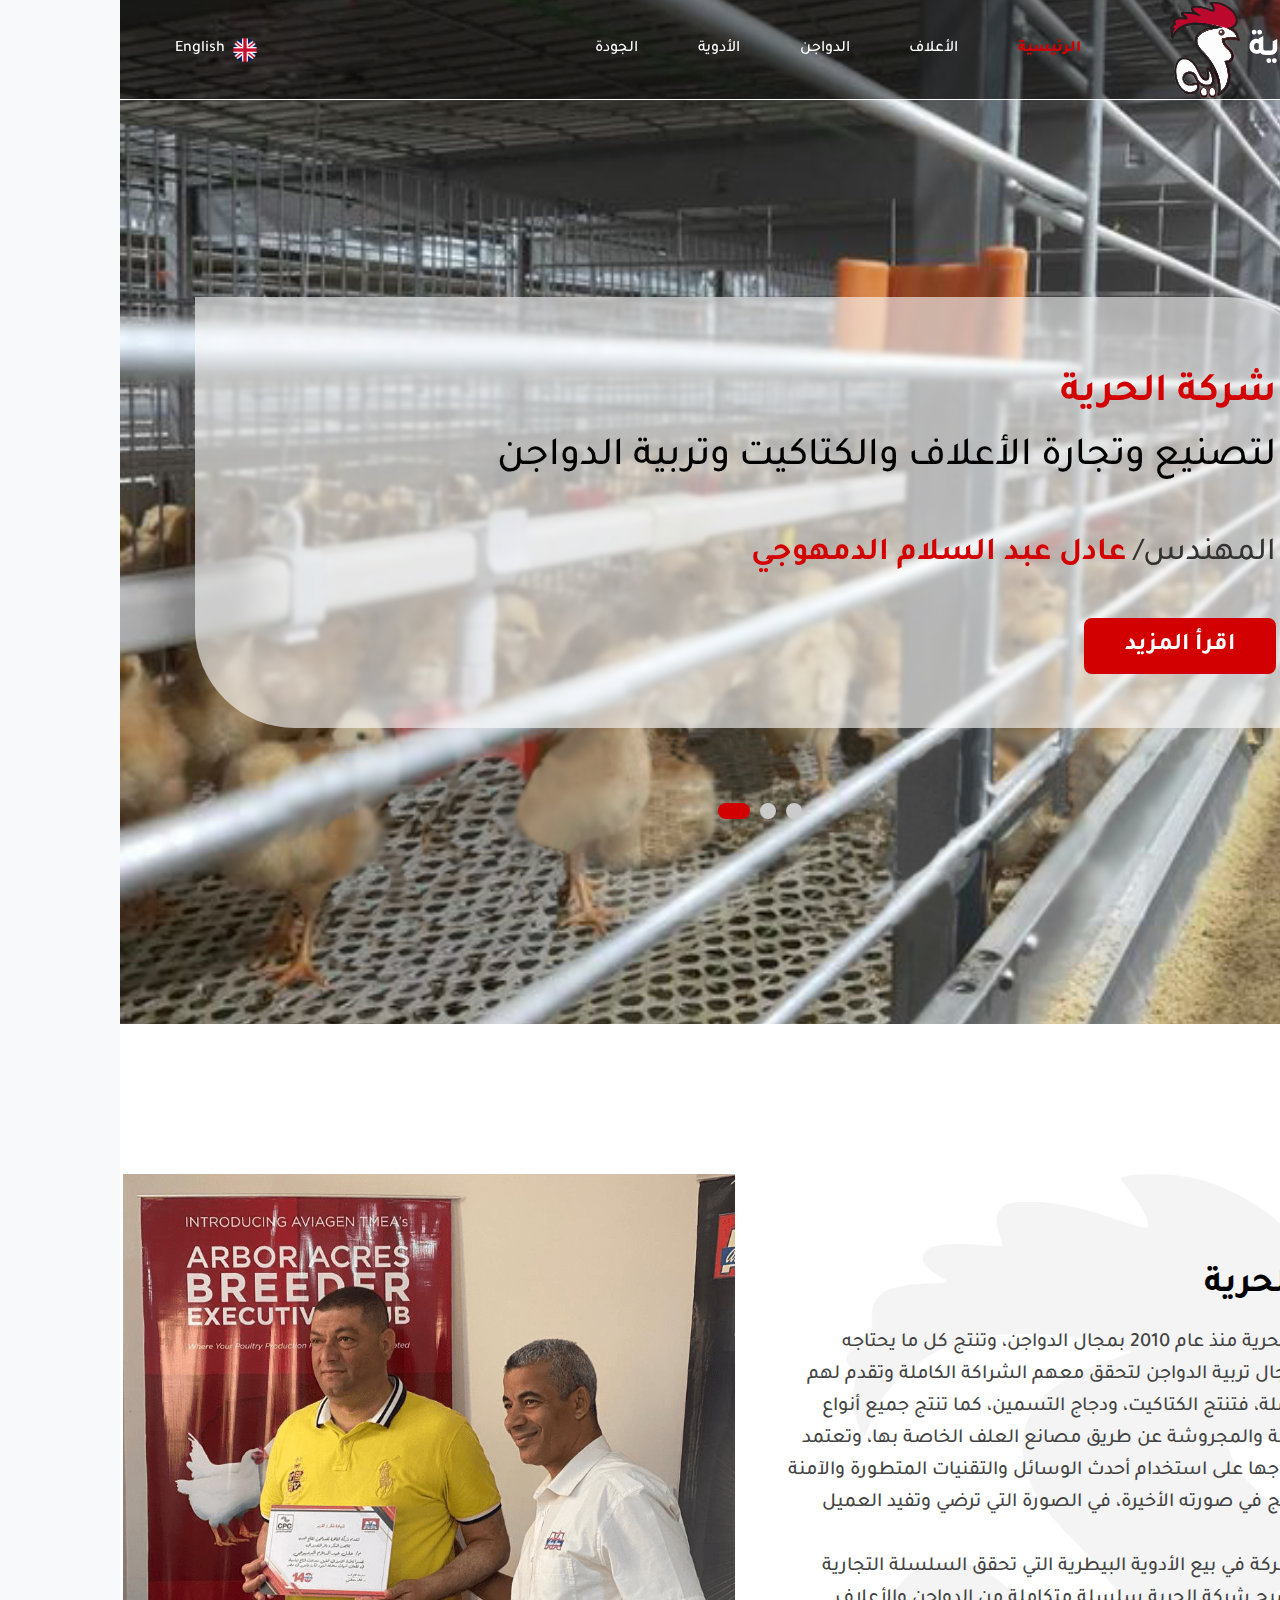
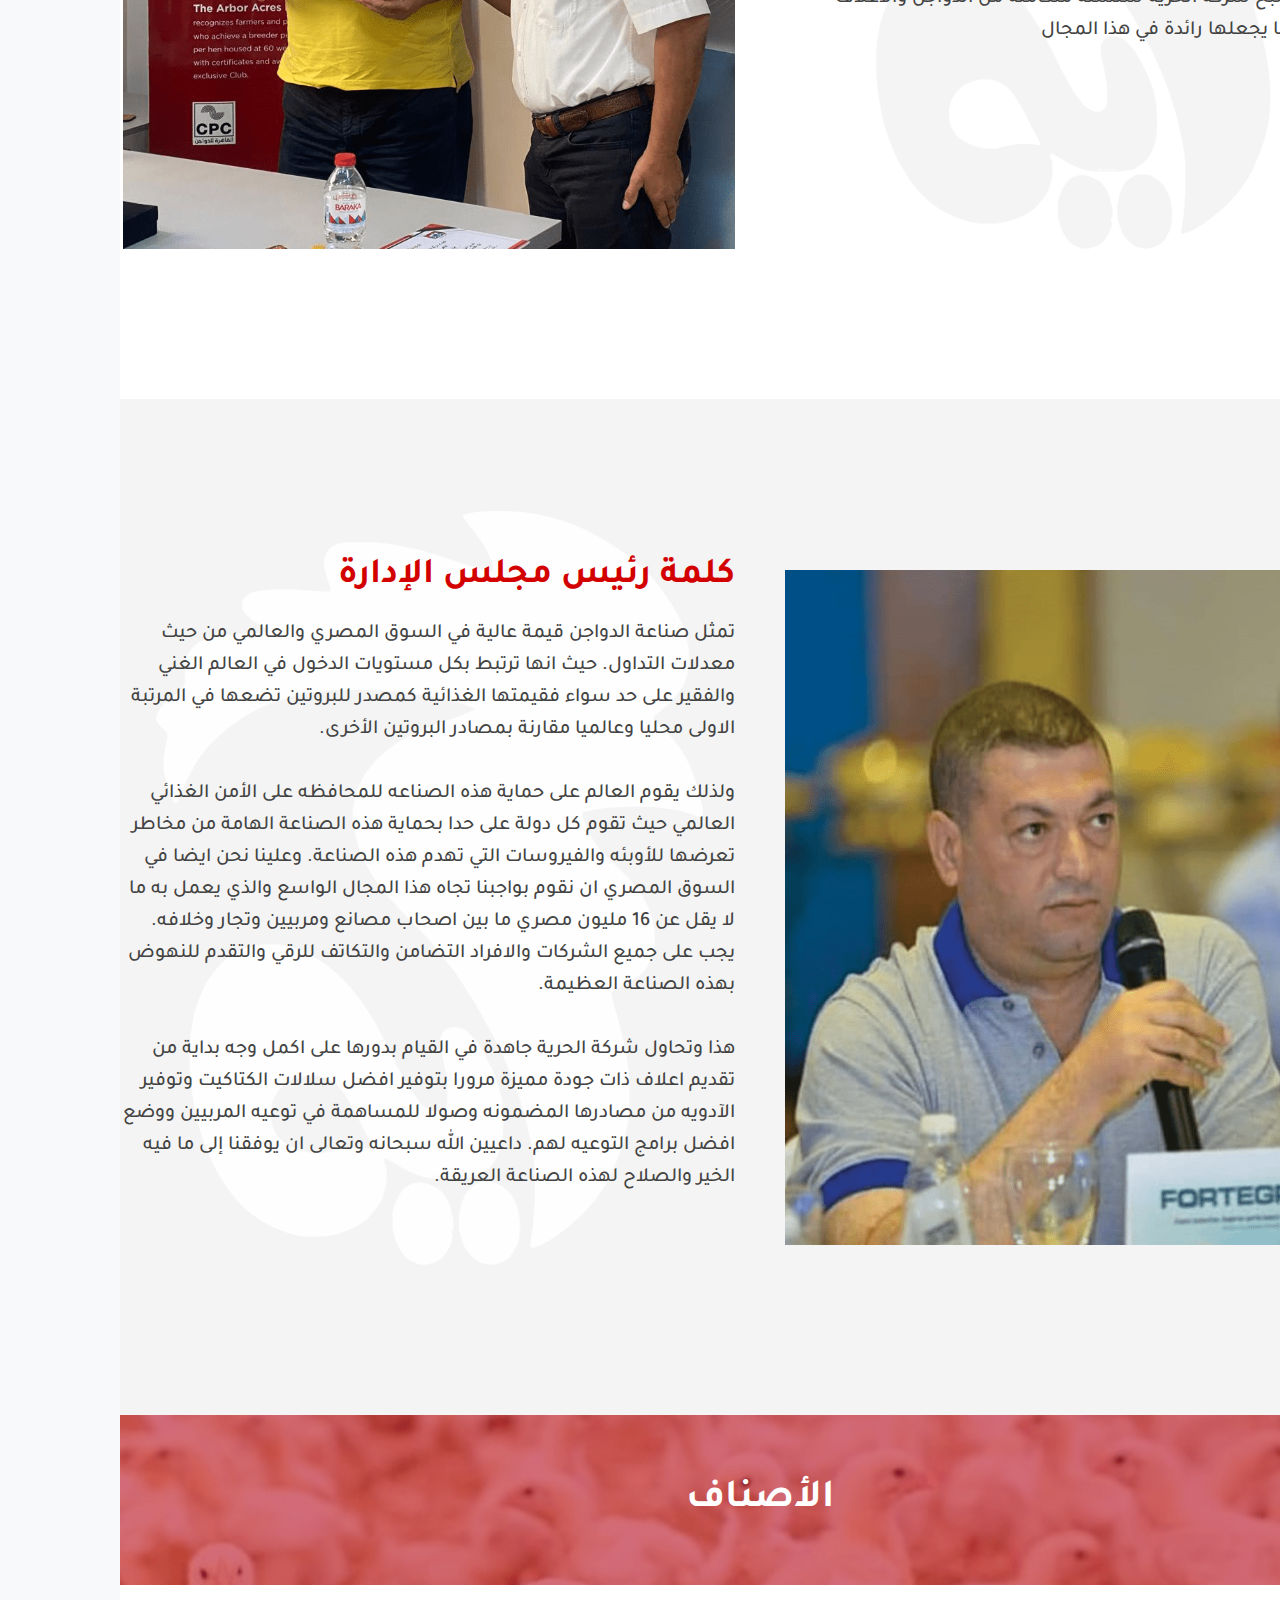
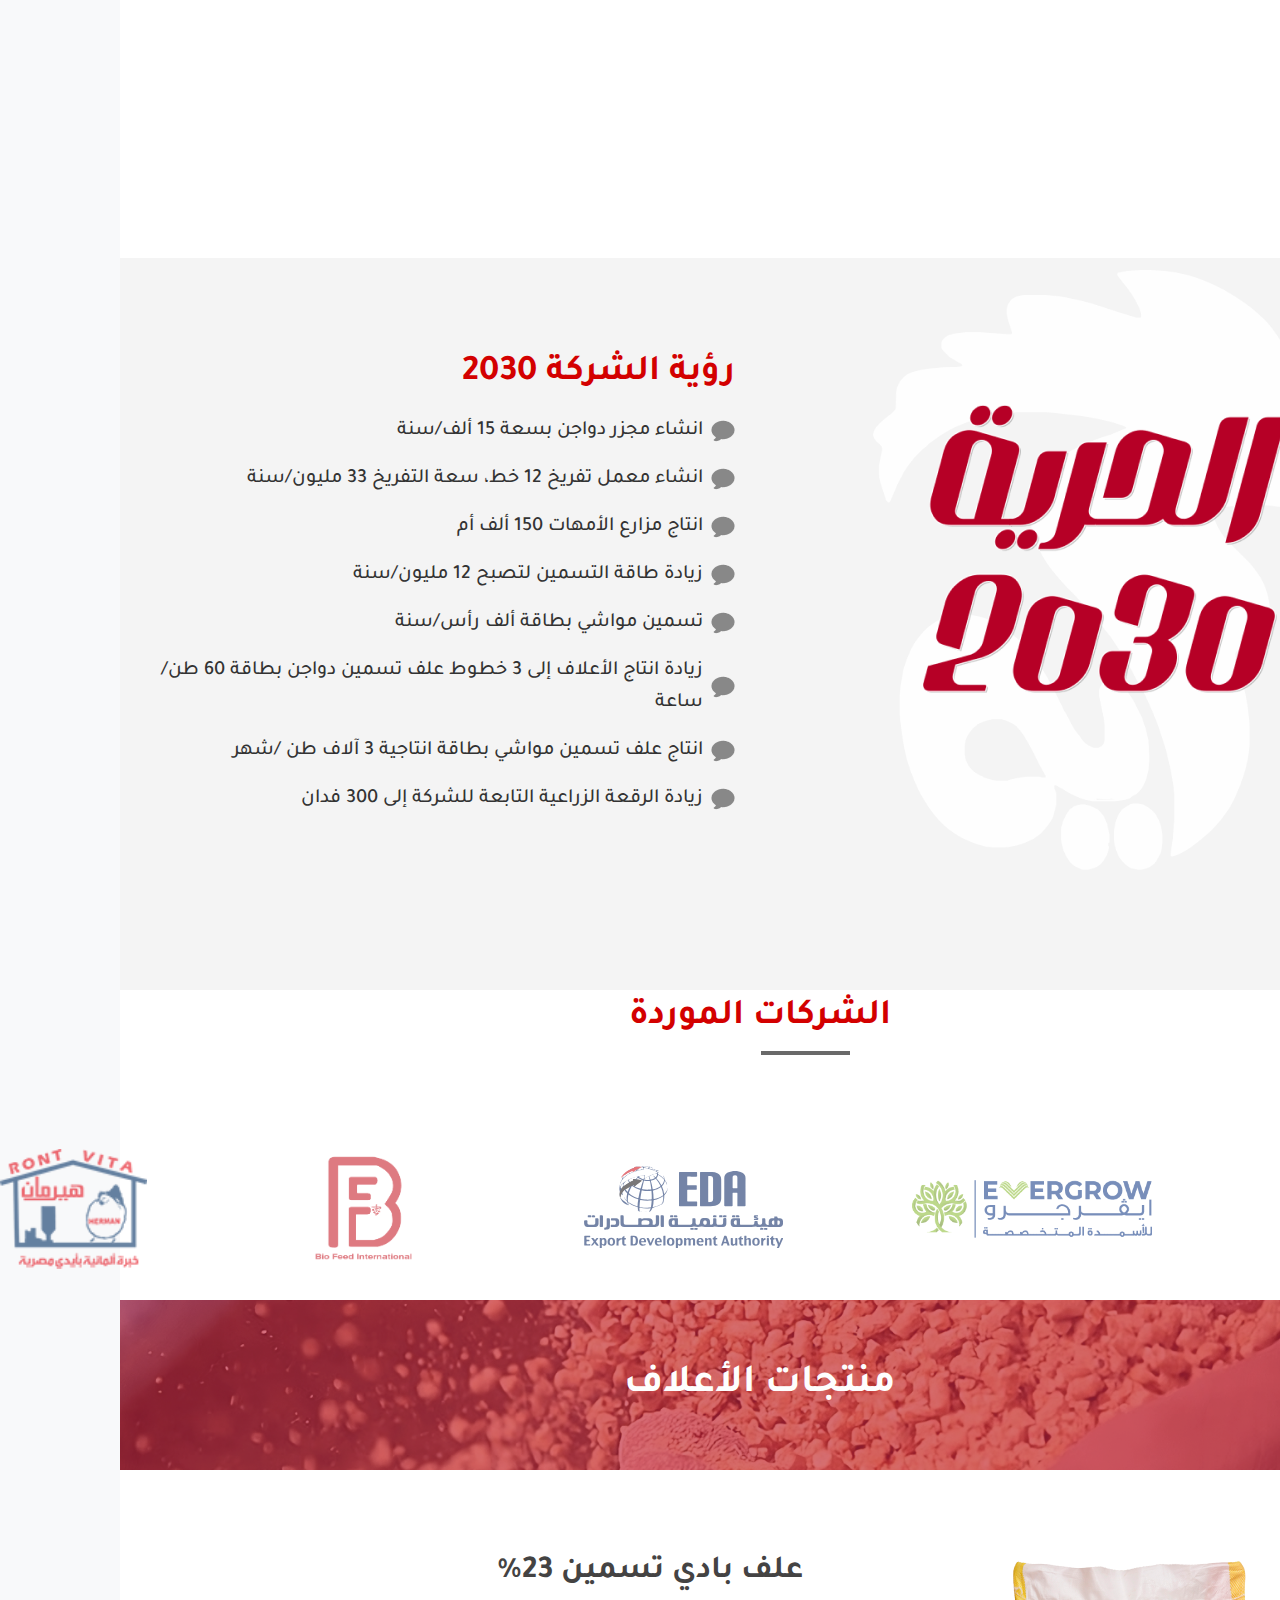
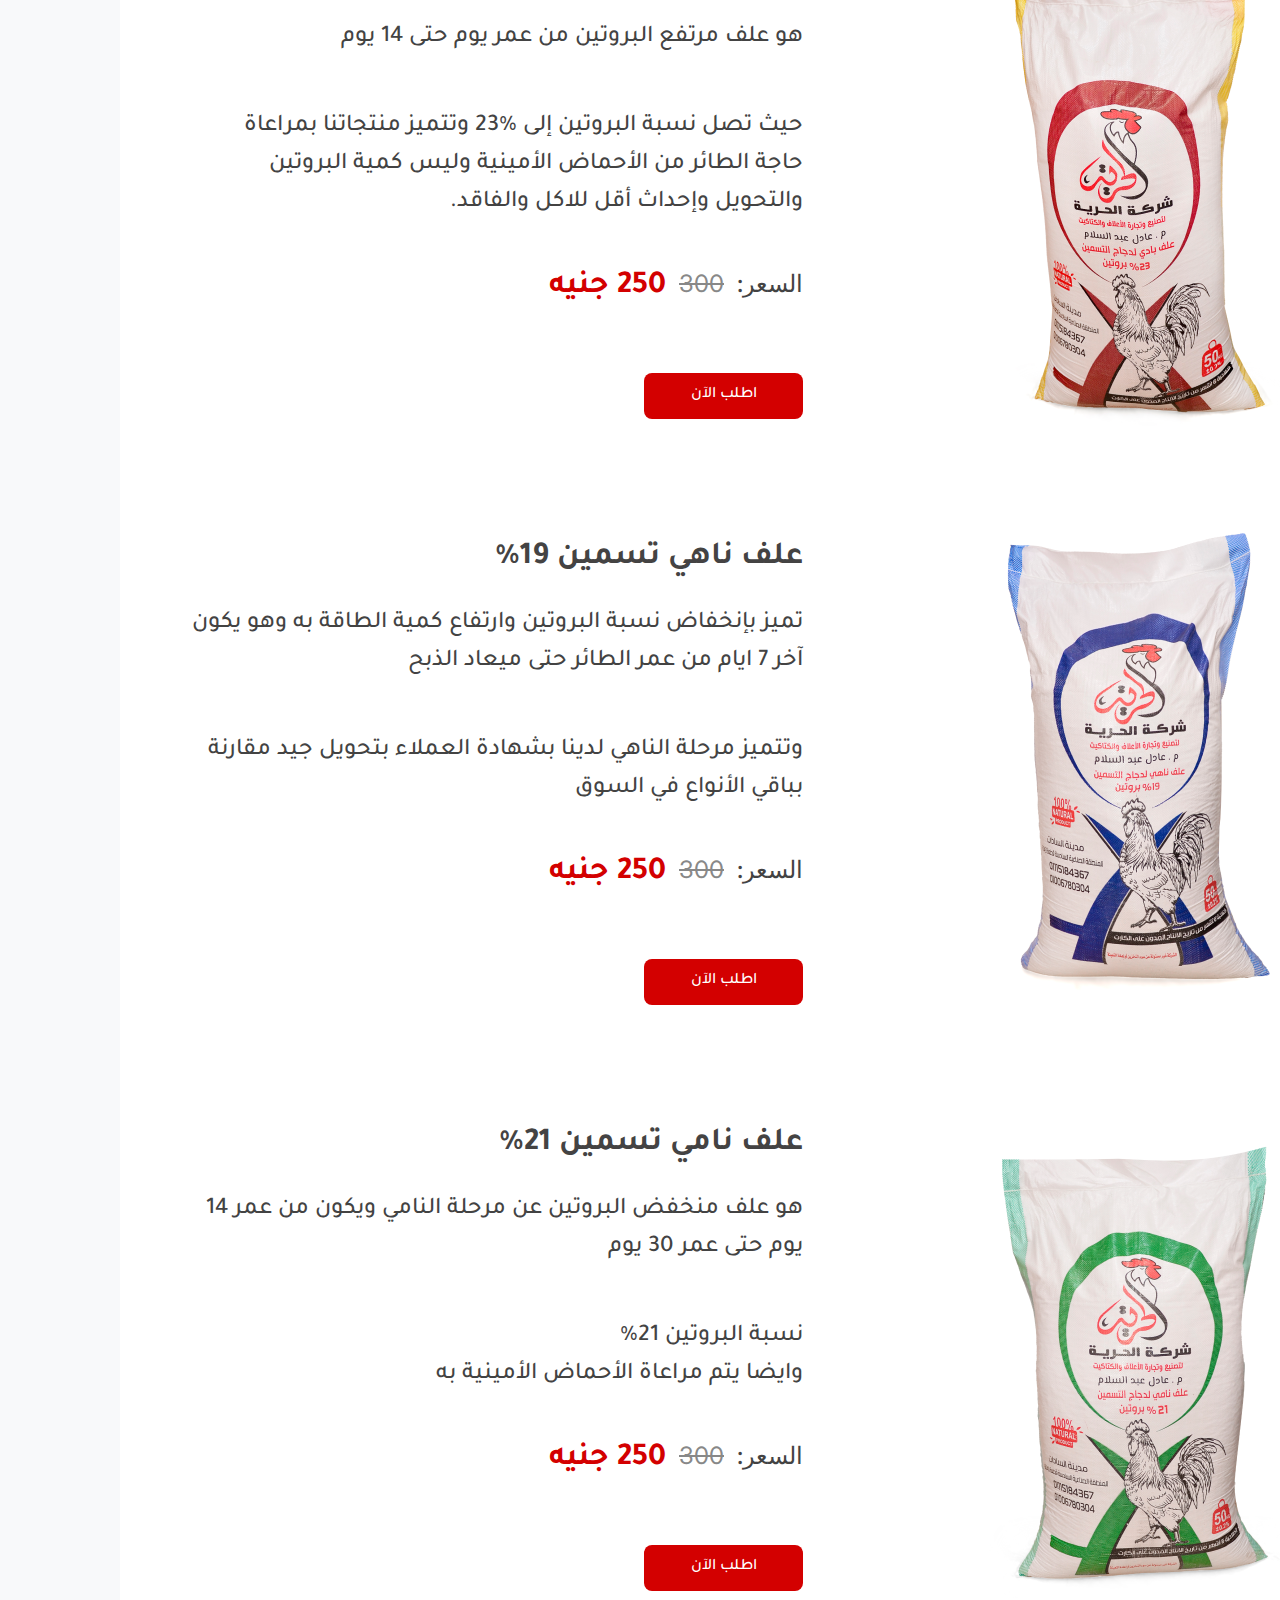
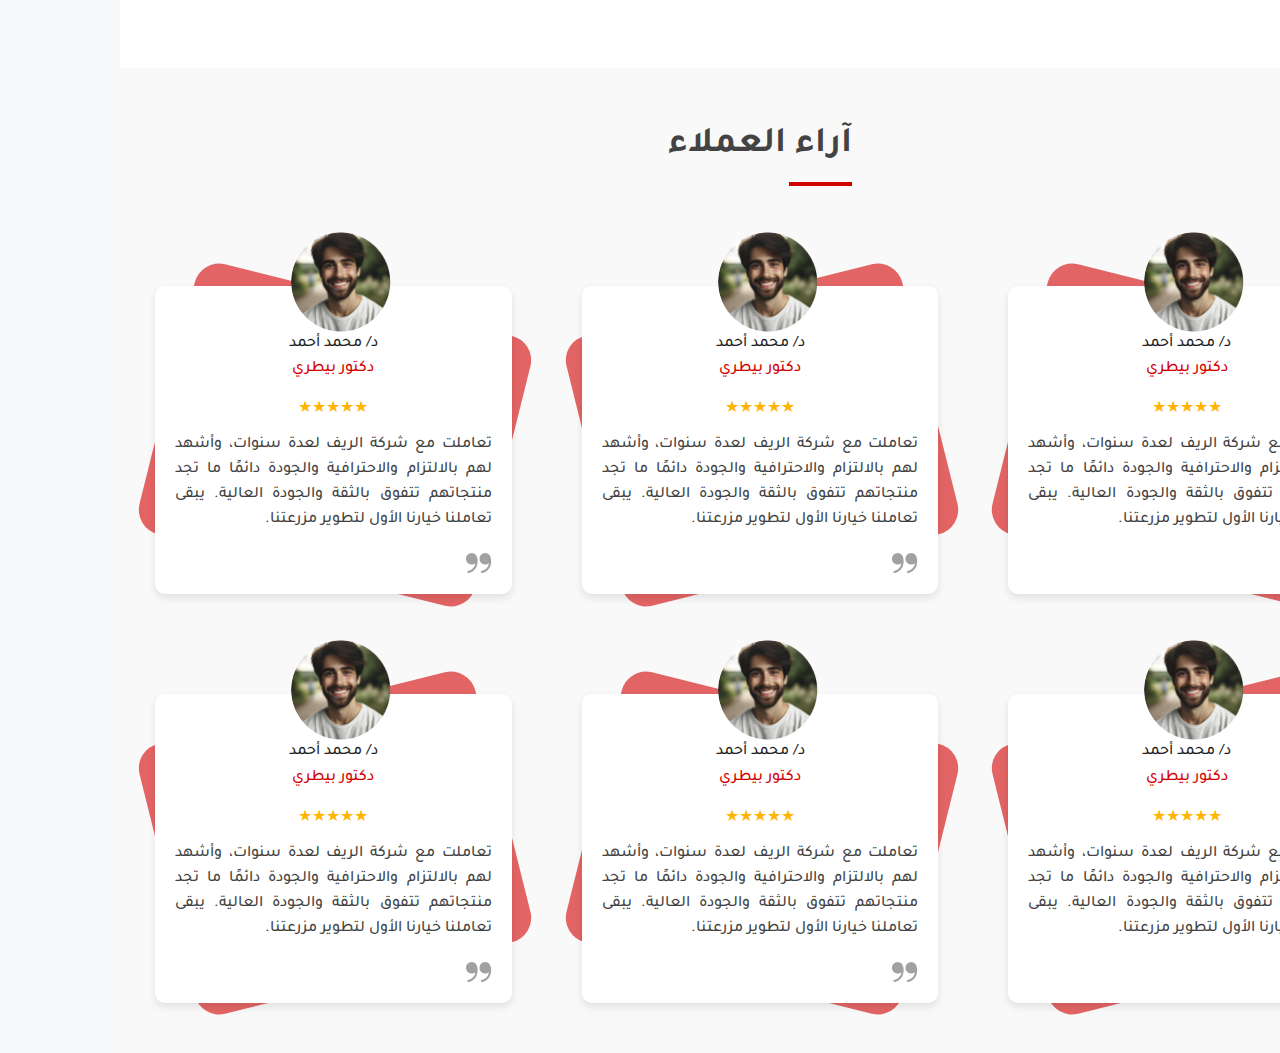
==== commit f257bf7a: "most of the secound page" ====
--- a/index.html
+++ b/index.html
@@ -8,6 +8,7 @@
     <link rel="stylesheet" href="style.css" />
     <link rel="stylesheet" href="index.css" />
     <title>ألحرية</title>
+    <link rel="icon" href="img/Group 1.png" type="image/x-icon">
 </head>
 
 <body>
@@ -15,7 +16,7 @@
         <div class="countainer">
             <div class="nav-items">
                 <div class="logo">
-                    <img src="img/Logo.png" alt="" />
+                    <img src="img/Logo.svg" alt="" />
                 </div>
                 <div class="nav-links">
                     <ul>
@@ -275,7 +276,7 @@
                 <div class="company">
                     <div class="company-icon">
                         <!-- Example Icon SVG for Chicks -->
-                        <img src="img/logo_ar 1.png" alt="" />
+                        <img src="img/logo_ar 1.svg" alt="" />
                     </div>
                 </div>
 
@@ -294,6 +295,202 @@
                 </div>
             </div>
         </div>
+
+
+
+        
+        <section class="products">
+            <div class="product-header">
+                <h1>منتجات الأعلاف</h1>
+            </div>
+            <div class="product-container">
+                <div class="product-card">
+                    <img src="img/product1.png" alt="علف بادي تسمين 23%">
+                    <div class="product-info">
+                        <h2>علف بادي تسمين 23%</h2>
+                        <div class="product-disc">
+                            <p>هو علف مرتفع البروتين من عمر يوم حتى 14 يوم</p> <br><br>
+                        <p>حيث تصل نسبة البروتين إلى %23 وتتميز منتجاتنا بمراعاة حاجة الطائر من الأحماض الأمينية وليس كمية البروتين والتحويل وإحداث أقل للاكل والفاقد.</p>
+                        
+                        </div>
+                        <div class="price">
+                            <p style="display: inline-block;">السعر: </p>
+                            <span class="original-price">300</span>
+                            250 جنيه
+                        </div>
+                        <a href="#" class="buy-now">اطلب الآن</a>
+                    </div>
+                </div>
+        
+                <div class="product-card">
+                    <img src="img/product2.png" alt="علف ناهي تسمين 19%">
+                    <div class="product-info">
+                        <h2>علف ناهي تسمين 19%</h2>
+                        <div class="product-disc">
+                            <p>تميز بإنخفاض نسبة البروتين وارتفاع كمية الطاقة به
+                                وهو يكون آخر 7 ايام من عمر الطائر حتى ميعاد الذبح</p> <br><br>
+                        <p>وتتميز مرحلة الناهي لدينا بشهادة العملاء بتحويل جيد مقارنة بباقي الأنواع في السوق</p>
+                        
+                        </div>
+                        <div class="price">
+                            <p style="display: inline-block;">السعر: </p>
+                            <span class="original-price">300</span>
+                            250 جنيه
+                        </div>
+                        <a href="#" class="buy-now">اطلب الآن</a>
+                    </div>
+                </div>
+        
+                <div class="product-card">
+                    <img src="img/Frame 1000006169.png" alt="علف ناهي تسمين 21%">
+                    <div class="product-info">
+                        <h2>علف نامي تسمين 21%</h2>
+                        <div class="product-disc">
+                            <p>هو علف منخفض البروتين عن مرحلة النامي ويكون من عمر 14 يوم حتى عمر 30 يوم</p> <br><br>
+                        <p>نسبة البروتين 21% 
+                          <br>  وايضا يتم مراعاة الأحماض الأمينية به</p>
+                        
+                        </div>
+                        <div class="price">
+                            <p style="display: inline-block;">السعر: </p>
+                            <span class="original-price">300</span>
+                            250 جنيه
+                        </div>
+                        <a href="#" class="buy-now">اطلب الآن</a>
+                    </div>
+                </div>
+            </div> 
+        </section>
+        <section class="testimonials-section">
+            <h2 class="section-title">آراء العملاء</h2>
+            <div class="testimonials-container">
+                <!-- Testimonial 1 -->
+                <div class="testimon-box">
+                    <div class="testimonial-card">
+                        <div class="testimonial-header">
+                            <img src="img/Ellipse.png" alt="د/ محمد أحمد">
+                            <div>
+                                <div class="name">د/ محمد أحمد</div>
+                                <div class="position">دكتور بيطري</div>
+                            </div>
+                        </div>
+                        <div class="testimonial-stars">★★★★★</div>
+                        <div class="testimonial-content">
+                            تعاملت مع شركة الريف لعدة سنوات، وأشهد لهم بالالتزام والاحترافية والجودة دائمًا ما تجد منتجاتهم تتفوق بالثقة والجودة العالية. يبقى تعاملنا خيارنا الأول لتطوير مزرعتنا.
+                        </div>
+                        <div class="testimonial-footer"><img src = 'img/Group 1586.png' alt = ""></div>
+                    </div>
+                    <div class="testimonial-card-back">
+                        
+                    </div>
+                </div>
+    
+                <!-- Testimonial 2 -->
+                <div class="testimon-box">
+                    <div class="testimonial-card">
+                        <div class="testimonial-header">
+                            <img src="img/Ellipse.png" alt="د/ محمد أحمد">
+                            <div>
+                                <div class="name">د/ محمد أحمد</div>
+                                <div class="position">دكتور بيطري</div>
+                            </div>
+                        </div>
+                        <div class="testimonial-stars">★★★★★</div>
+                        <div class="testimonial-content">
+                            تعاملت مع شركة الريف لعدة سنوات، وأشهد لهم بالالتزام والاحترافية والجودة دائمًا ما تجد منتجاتهم تتفوق بالثقة والجودة العالية. يبقى تعاملنا خيارنا الأول لتطوير مزرعتنا.
+                        </div>
+                        <div class="testimonial-footer"><img src = 'img/Group 1586.png' alt = ""></div>
+                    </div>
+                    <div class="testimonial-card-back card-rev">
+                        
+                    </div>
+                </div>
+    
+                <!-- Testimonial 3 -->
+                <div class="testimon-box">
+                    <div class="testimonial-card">
+                        <div class="testimonial-header">
+                            <img src="img/Ellipse.png" alt="د/ محمد أحمد">
+                            <div>
+                                <div class="name">د/ محمد أحمد</div>
+                                <div class="position">دكتور بيطري</div>
+                            </div>
+                        </div>
+                        <div class="testimonial-stars">★★★★★</div>
+                        <div class="testimonial-content">
+                            تعاملت مع شركة الريف لعدة سنوات، وأشهد لهم بالالتزام والاحترافية والجودة دائمًا ما تجد منتجاتهم تتفوق بالثقة والجودة العالية. يبقى تعاملنا خيارنا الأول لتطوير مزرعتنا.
+                        </div>
+                        <div class="testimonial-footer"><img src = 'img/Group 1586.png' alt = ""></div>
+                    </div>
+                    <div class="testimonial-card-back">
+                        
+                    </div>
+                </div>
+    
+                <!-- Testimonial 4 -->
+                <div class="testimon-box">
+                    <div class="testimonial-card">
+                        <div class="testimonial-header">
+                            <img src="img/Ellipse.png" alt="د/ محمد أحمد">
+                            <div>
+                                <div class="name">د/ محمد أحمد</div>
+                                <div class="position">دكتور بيطري</div>
+                            </div>
+                        </div>
+                        <div class="testimonial-stars">★★★★★</div>
+                        <div class="testimonial-content">
+                            تعاملت مع شركة الريف لعدة سنوات، وأشهد لهم بالالتزام والاحترافية والجودة دائمًا ما تجد منتجاتهم تتفوق بالثقة والجودة العالية. يبقى تعاملنا خيارنا الأول لتطوير مزرعتنا.
+                        </div>
+                        <div class="testimonial-footer"><img src = 'img/Group 1586.png' alt = ""></div>
+                    </div>
+                    <div class="testimonial-card-back card-rev">
+                        
+                    </div>
+                </div>
+    
+                <!-- Testimonial 5 -->
+                <div class="testimon-box">
+                    <div class="testimonial-card">
+                        <div class="testimonial-header">
+                            <img src="img/Ellipse.png" alt="د/ محمد أحمد">
+                            <div>
+                                <div class="name">د/ محمد أحمد</div>
+                                <div class="position">دكتور بيطري</div>
+                            </div>
+                        </div>
+                        <div class="testimonial-stars">★★★★★</div>
+                        <div class="testimonial-content">
+                            تعاملت مع شركة الريف لعدة سنوات، وأشهد لهم بالالتزام والاحترافية والجودة دائمًا ما تجد منتجاتهم تتفوق بالثقة والجودة العالية. يبقى تعاملنا خيارنا الأول لتطوير مزرعتنا.
+                        </div>
+                        <div class="testimonial-footer"><img src = 'img/Group 1586.png' alt = ""></div>
+                    </div>
+                    <div class="testimonial-card-back">
+                        
+                    </div>
+                </div>
+    
+                <!-- Testimonial 6 -->
+                <div class="testimon-box">
+                    <div class="testimonial-card">
+                        <div class="testimonial-header">
+                            <img src="img/Ellipse.png" alt="د/ محمد أحمد">
+                            <div>
+                                <div class="name">د/ محمد أحمد</div>
+                                <div class="position">دكتور بيطري</div>
+                            </div>
+                        </div>
+                        <div class="testimonial-stars">★★★★★</div>
+                        <div class="testimonial-content">
+                            تعاملت مع شركة الريف لعدة سنوات، وأشهد لهم بالالتزام والاحترافية والجودة دائمًا ما تجد منتجاتهم تتفوق بالثقة والجودة العالية. يبقى تعاملنا خيارنا الأول لتطوير مزرعتنا.
+                        </div>
+                        <div class="testimonial-footer"><img src = 'img/Group 1586.png' alt = ""></div>
+                    </div>
+                    <div class="testimonial-card-back card-rev">
+                        
+                    </div>
+                </div>
+            </div>
+        </section>
     </main>
     <script src="script.js"></script>
 </body>
--- a/style.css
+++ b/style.css
@@ -104,9 +104,7 @@
   display: flex;
   flex-direction: column;
   position: absolute;
-  width: 858px;
-  height: 296px;
-  left: calc(50% - 858px / 2 + 56.5px);
+  margin-right: 50px;
   top: calc(50% - 296px / 2 - 2px);
   gap: 48px;
 }
@@ -172,7 +170,8 @@
   justify-content: center;
   align-items: center;
 }
-.about{
+
+.about {
   width: 100%;
   padding: 40px 0;
   display: flex;
@@ -181,53 +180,57 @@
   background-color: var(--second-color);
 }
 
-
-
-
-.card{
+.card {
   align-content: center;
 }
-.card img{
+
+.card img {
   width: 612px;
   height: 675px;
 }
+
 .about-main {
   width: 1380px;
   display: flex;
-  
+
   justify-content: space-around;
   gap: 43px;
 }
-.about-text{
+
+.about-text {
   background-size: contain;
   position: relative;
-  background-image: url('img/Group\ 5.png');
+  background-image: url("img/Group\ 5.png");
   background-repeat: no-repeat;
   background-position: center;
 }
-.main-text{
+
+.main-text {
   margin-top: 41px;
   width: 612px;
   display: flex;
-    flex-direction: column;
-    gap: 11px;
-
-}
+  flex-direction: column;
+  gap: 11px;
+}
+
 .about-text h3 {
   color: var(--primary);
   font-size: 20px;
 }
+
 .about-text h1 {
   font-weight: 700;
   font-size: 36px;
   color: var(--main-color);
 }
+
 .about-text p {
   color: #434343;
   font-size: 20px;
   line-height: 32px;
   font-weight: 500;
 }
+
 /* Frame 3755 */
 
 /* Auto layout */
@@ -275,7 +278,6 @@
   display: flex;
   justify-content: center;
   align-items: center;
-  flex-wrap: wrap;
   max-width: 100%;
   margin: 0 auto;
   gap: 159px;
@@ -289,25 +291,39 @@
   transition: transform 0.3s ease;
   cursor: pointer;
   opacity: 0;
-  transition: .6s ease-out both;
-  transition: transform .3s ease;
-}
+  transition: 0.6s ease-out both;
+  transition: transform 0.3s ease;
+}
+
 .visible {
-    -webkit-animation-name: fadeIn;
-    animation-name: fadeIn;
-    -webkit-animation-duration: 1s;
-    animation-duration: 1s;
-    -webkit-animation-fill-mode: both;
-    animation-fill-mode: both;
-    }
-    @-webkit-keyframes fadeIn {
-    0% {opacity: 0;}
-    100% {opacity: 1;}
-    }
-    @keyframes fadeIn {
-    0% {opacity: 0;}
-    100% {opacity: 1;}
-    } 
+  -webkit-animation-name: fadeIn;
+  animation-name: fadeIn;
+  -webkit-animation-duration: 1s;
+  animation-duration: 1s;
+  -webkit-animation-fill-mode: both;
+  animation-fill-mode: both;
+}
+
+@-webkit-keyframes fadeIn {
+  0% {
+    opacity: 0;
+  }
+
+  100% {
+    opacity: 1;
+  }
+}
+
+@keyframes fadeIn {
+  0% {
+    opacity: 0;
+  }
+
+  100% {
+    opacity: 1;
+  }
+}
+
 /* Icon Styles */
 .category-icon img {
   /* image 14 */
@@ -361,33 +377,87 @@
     flex-direction: column;
   }
 
+  nav ul {
+    visibility: hidden;
+  }
+
   .category {
     margin-bottom: 40px;
   }
 }
-
-.ourview-text h1{
+@media(max-width:1290px){
+  .category-icon{
+    width: 120px;
+    height: 120px;
+  }
+  
+  .category-icon img{
+    width: 120px;
+    height: 120px;
+  }
+  .categories-container{
+    gap: 100px;
+  }
+  
+}
+@media(max-width:980px){
+  .category-icon{
+    width: 110px;
+    height: 110px;
+  }
+  
+  .category-icon img{
+    width: 110px;
+    height: 110px;
+  }
+  .categories-container{
+    gap: 50px;
+  }
+  
+}
+@media(max-width:780px){
+  .category-icon img {
+    width: 164px;
+    height: 164px;
+  }
+  .category-icon {
+    width: 164px;
+    height: 164px;
+  }
+  .categories-container{
+    flex-wrap: wrap;
+  }
+
+  
+}
+
+.ourview-text h1 {
   font-size: 36px;
   font-weight: 700;
 }
-.ourview-text ul{
+
+.ourview-text ul {
   display: flex;
   flex-direction: column;
   gap: 16px;
 }
-.ourview-text li{
-  display: flex;
-    align-items: center;
-    gap: 8px;
-}
-.ourview-text li img{
+
+.ourview-text li {
+  display: flex;
+  align-items: center;
+  gap: 8px;
+}
+
+.ourview-text li img {
   width: 24px;
   height: 24px;
 }
-.ourview-text li p{
+
+.ourview-text li p {
   font-size: 20px;
   font-weight: 500;
 }
+
 .company-container {
   display: flex;
   flex-direction: row;
@@ -396,6 +466,7 @@
   height: 182px;
   gap: 68px;
   margin: 70px;
+  margin-bottom: 0;
 }
 
 .company {
@@ -426,9 +497,11 @@
   background-color: #696969;
   transition: 0.3s;
 }
+
 .company-header:hover.company-header::before {
   right: 52%;
 }
+
 .company-icon img {
   max-width: 240px;
   max-height: 180px;
@@ -438,3 +511,309 @@
   opacity: 1;
   transform: translateY(-10px);
 }
+
+
+
+
+
+
+
+
+
+
+
+.product-container {
+  display: flex;
+  flex-direction: column;
+  align-items: center;
+  justify-content: center;
+  gap: 100px;
+  background-color: var(--second-color);
+  padding: 70px 0;
+}
+
+.product-card {
+  display: flex;
+  align-items: center;
+  position: relative;
+  gap: 113px;
+}
+
+.product-card img {
+  border-radius: 8px;
+  margin-left: 20px;
+}
+
+.product-info {
+  width: 612px;
+}
+
+.product-info h2 {
+  font-size: 32px;
+  font-weight: 700;
+  color: #444343;
+}
+
+.product-info p {
+  font-size: 24px;
+  font-weight: 500;
+  line-height: 38px;
+  color: #434343;
+}
+.product-disc{
+  margin: 20px 0 40px 0;
+}
+
+.price {
+  font-size: 32px;
+  font-weight: 700;
+  color: var(--primary);
+  margin-bottom: 60px;
+
+}
+.price p{
+  font-family: "Inter", sans-serif;
+}
+
+.original-price {
+  text-decoration: line-through;
+  color: #888;
+  margin-right: 5px;
+  font-weight: 400;
+  font-size: 24px;
+  font-family: "Inter", sans-serif;
+  margin-left: 5px;
+}
+
+
+@media(max-width:1155px){
+
+   .product-info p {
+    font-size: 20px;
+    line-height: 36px;
+    width: 433px;
+  }
+  .product-card{
+    gap: 25px;
+  }
+  .product-info{
+    width: 400px;
+  }
+}
+@media(max-width:900px){
+  .product-info h2 {
+    font-size: 25px;
+  }
+   .product-info p {
+    width: 380px;
+  }
+  .product-card{
+    gap: 15px;
+  }
+  .product-info{
+    width: 400px;
+  }
+}
+@media(max-width:780px){
+   .product-info p {
+    width: 290px;
+    font-size: 17px;
+  }
+  .product-card{
+    gap: 10px;
+  }
+  .product-info{
+    width: 400px;
+  }
+}
+@media(max-width:620px){
+   .product-card {
+   flex-direction: column;
+   gap: 31px;
+  }
+  
+}
+
+
+
+
+
+
+
+
+
+
+
+
+
+.buy-now {
+  display: inline-block;
+    padding: 10px 20px;
+    background-color: var(--primary);
+    color: #fff;
+    border-radius: 8px;
+    width: 159px;
+    text-align: center;
+}
+
+.buy-now:hover {
+  background-color: #b92b27;
+}
+
+.testimonials-section {
+  padding: 50px 0;
+  text-align: center;
+  background-color: #f9f9f9;
+}
+
+.section-title {
+  font-size: 36px;
+  color: #444343;
+  font-weight: 700;
+  margin-bottom: 100px;
+  position: relative;
+  display: inline-block;
+  padding-bottom: 10px;
+}
+
+.section-title::after {
+  content: '';
+    display: block;
+    width: 34%;
+    height: 4px;
+    background-color: var(--primary);
+    position: absolute;
+    bottom: 0;
+    left: 66%;
+}
+
+.testimonials-container {
+  display: grid;
+  grid-template-columns: repeat(auto-fit, minmax(300px, 1fr));
+  gap: 20px;
+  max-width: 1250px;
+  margin: 0 auto;
+  padding: 0 20px;
+  row-gap: 100px;
+  column-gap: 70px;
+}
+.testimon-box{
+  position: relative;
+}
+.testimonial-card {
+  background-color: #fff;
+  box-shadow: 0 4px 8px rgba(0, 0, 0, 0.1);
+  border-radius: 10px;
+  padding: 20px;
+  position: relative;
+  z-index: 2;
+  transition: transform 0.3s ease;
+}
+.testimonial-card-back{
+  position: absolute;
+  top: 10px;
+  left: 2%;
+  width: 97%;
+  height: 90%;
+  border-radius: 25px;
+  z-index: 1;
+  background: #D3000099;
+  transform: rotate(14deg);
+  transition: transform 0.4s ease;
+}
+.card-rev{
+  transform: rotate(-14deg);
+}
+
+
+
+.testimonial-header {
+  display: flex;
+  align-items: center;
+  margin-bottom: 15px;
+  justify-content: center;
+    flex-direction: column;
+    margin-top: -74px;
+}
+
+.testimonial-header img {
+  width: 100px;
+  height: 100px;
+  border-radius: 50%;
+  object-fit: cover;
+  margin-left: 15px;
+}
+
+.testimonial-header .name {
+  font-size: 16px;
+  font-weight: 500;
+  color: #1f1f1f;
+}
+
+.testimonial-header .position {
+  font-size: 16px;
+  font-weight: 500;
+  color: var(--primary);
+}
+
+.testimonial-stars {
+  color: #ffb400;
+  margin-bottom: 10px;
+}
+
+.testimonial-content {
+  font-size: 16px;
+  font-weight: 500;
+  line-height: 25px;
+  color: #434343;
+  text-align: justify;
+}
+
+.testimonial-footer {
+  width: 25px;
+  color: #a1a1a1;
+  margin-top: 20px;
+}
+
+
+
+
+
+.product-header {
+  height: 170px;
+  background-color: #b60026;
+  opacity: 0.9;
+  position: relative;
+  align-content: center;
+  text-align: center;
+}
+
+.product-header::before {
+  content: "";
+  position: absolute;
+  top: 0;
+  left: 0;
+  right: 0;
+  bottom: 0;
+  background-image: url("img/slider3.png");
+  background-size: cover;
+  background-position: center;
+  opacity: 0.4;
+  /* Adjust this value for desired opacity */
+}
+
+.product-header h1 {
+  font-size: 40px;
+  font-weight: 700;
+  color: var(--second-color);
+  /* Matches red text color */
+  z-index: 2;
+  position: relative;
+}
+
+.testimon-box:hover .testimonial-card-back{
+  transform: rotate(0deg);
+}
+.testimon-box:hover .testimonial-card{
+  transform: translateY(-20px);
+}--- a/index.css
+++ b/index.css
@@ -1,12 +1,11 @@
 @import url("https://fonts.googleapis.com/css2?family=Tajawal:wght@500;700;800;900&display=swap");
-
+@import url('https://fonts.googleapis.com/css2?family=Inter:ital,opsz,wght@0,14..32,100..900;1,14..32,100..900&display=swap');
 *,
 *::before,
 *::after {
     margin: 0;
     padding: 0;
     box-sizing: border-box;
-    
 }
 
 html {
